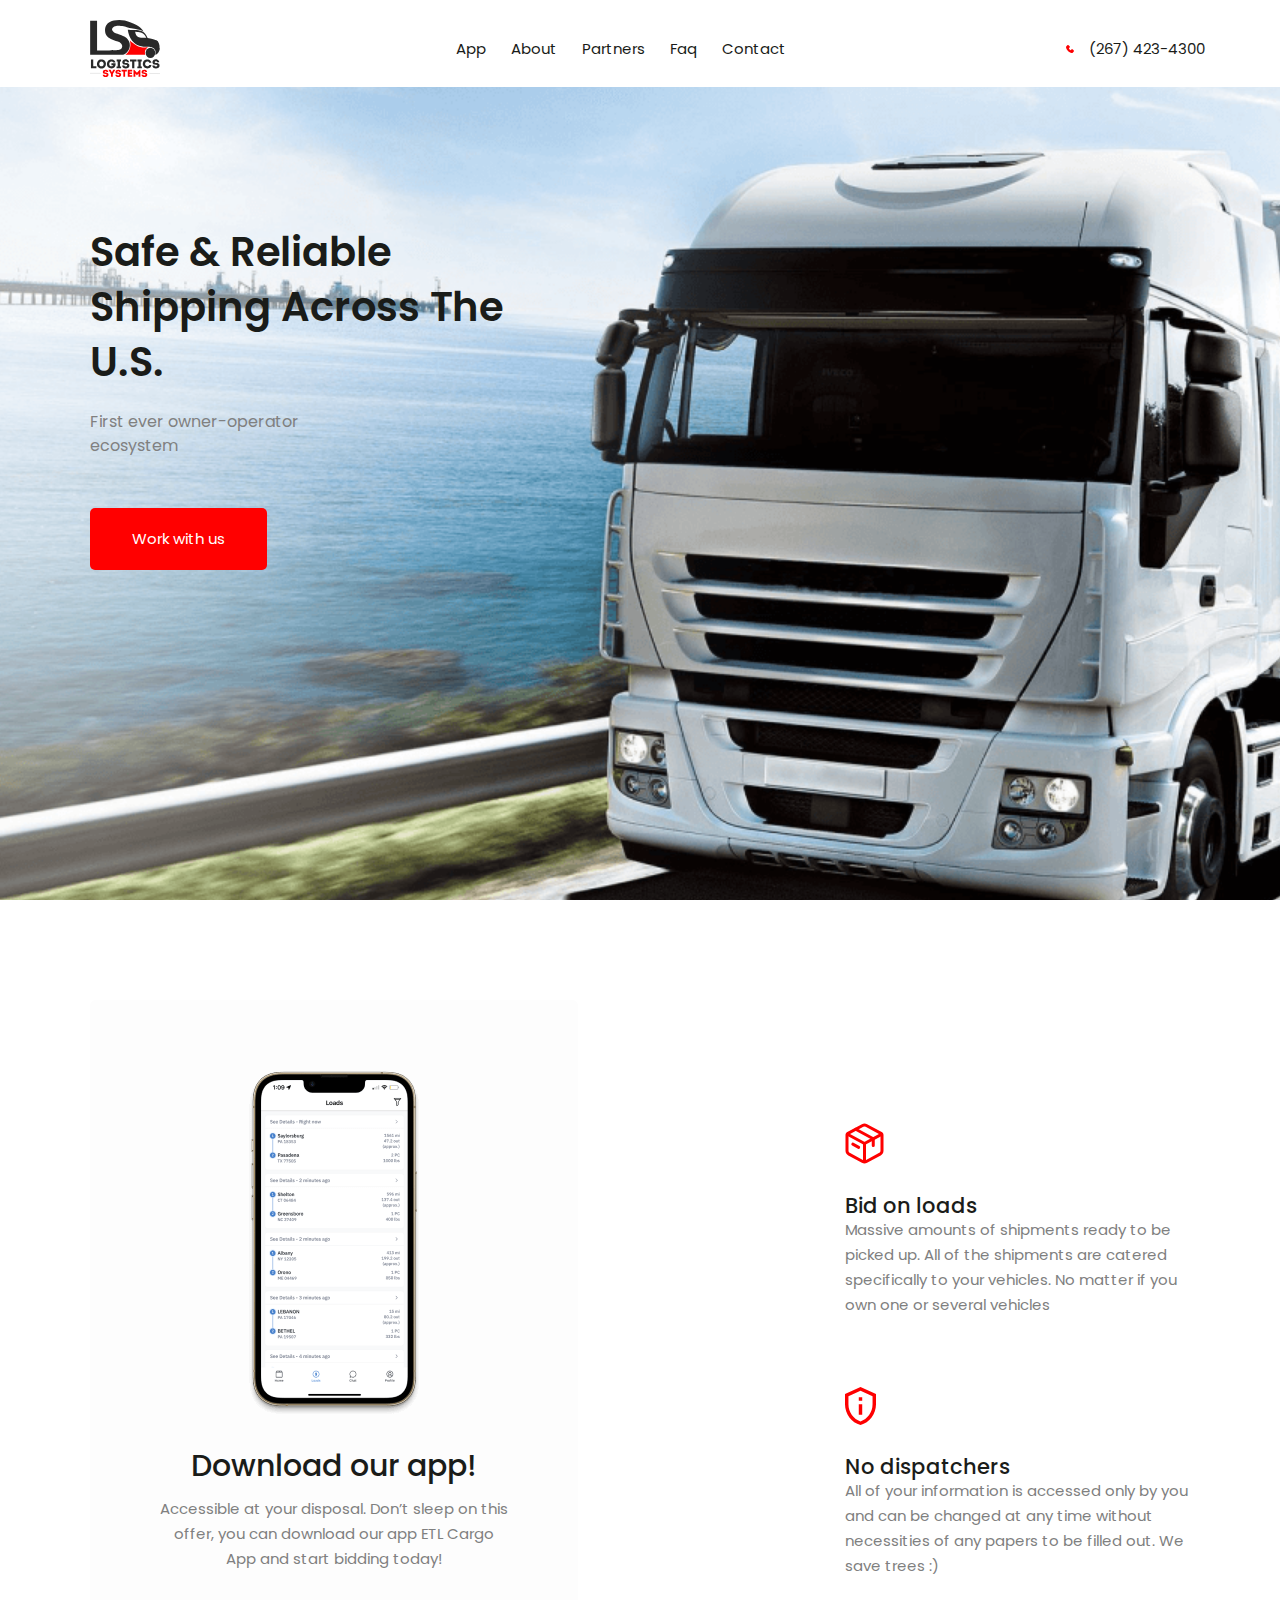
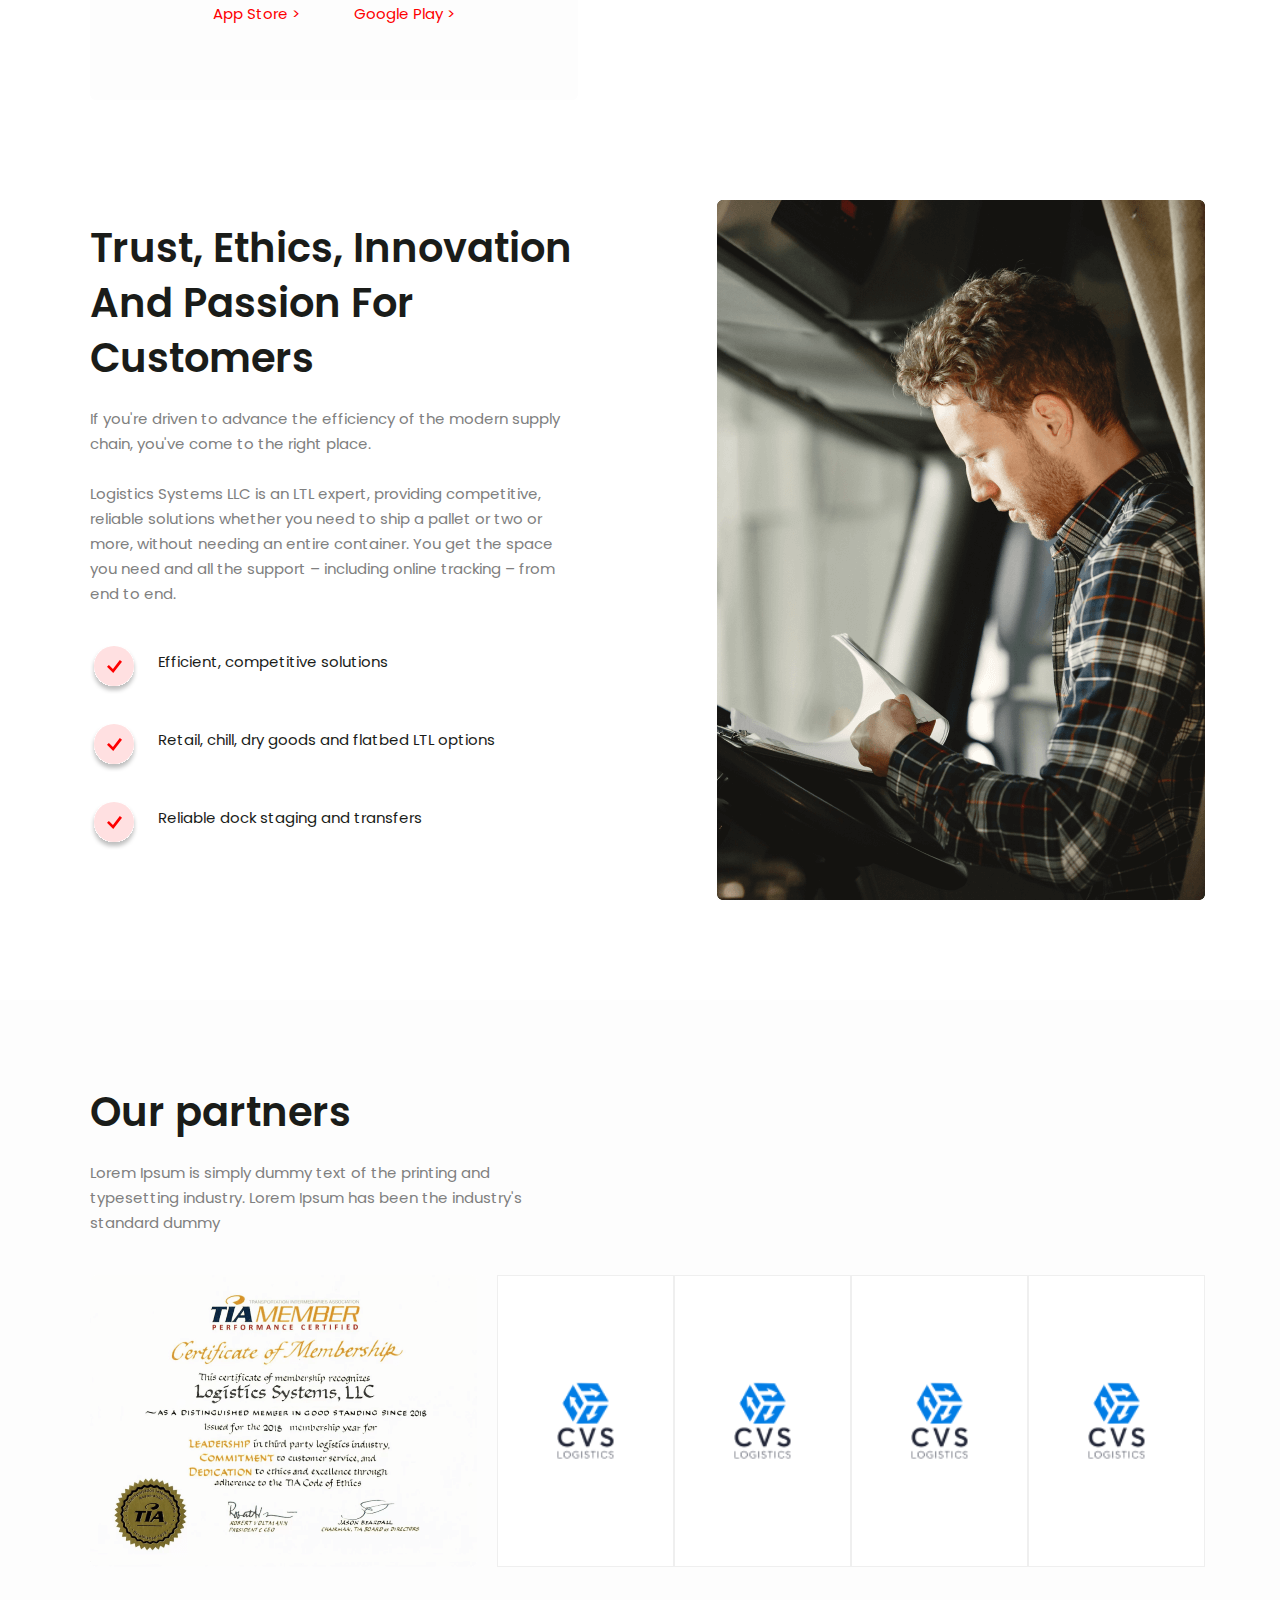
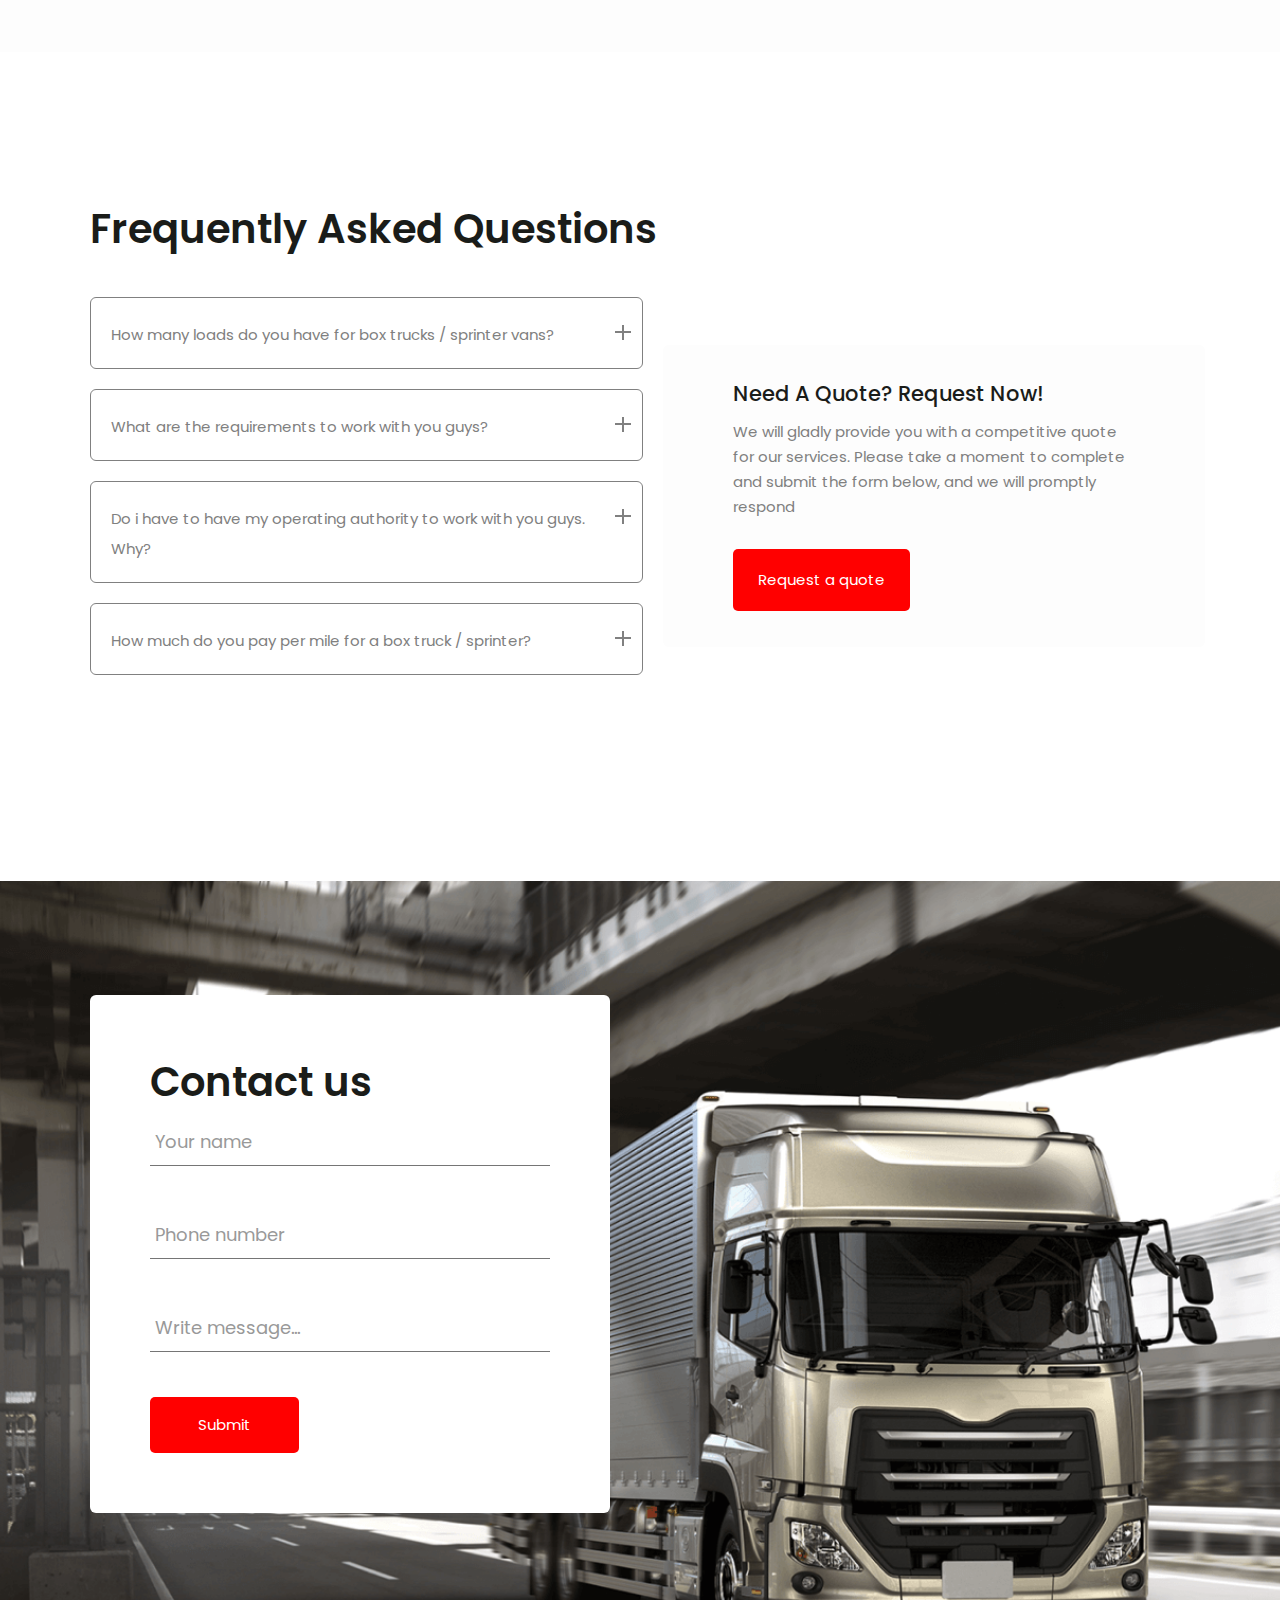
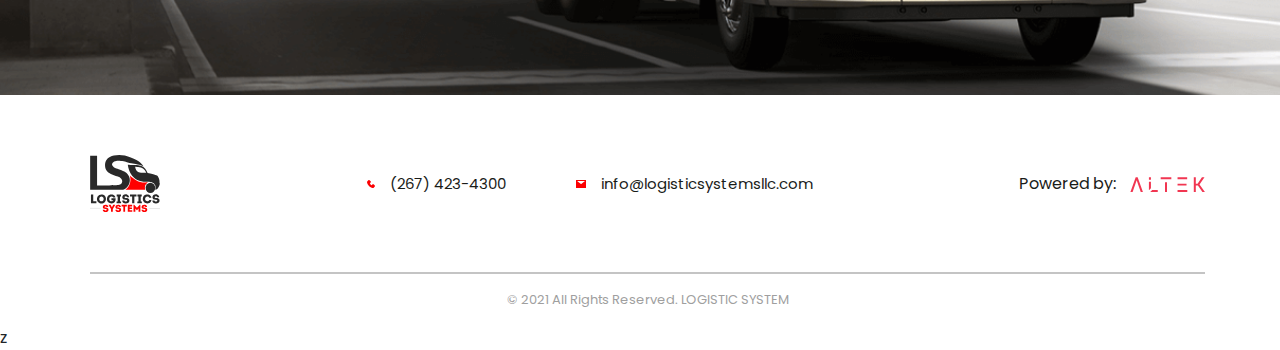
==== index.html @ ee7477b8 "add section contact" ====
<!doctype html>
<html lang="en">
<head>
    <meta charset="UTF-8">
    <meta name="viewport"
          content="width=device-width, user-scalable=no, initial-scale=1.0, maximum-scale=1.0, minimum-scale=1.0">
    <meta http-equiv="X-UA-Compatible" content="ie=edge">
    <title>Logistics Systems</title>
    <link rel="icon" href="images/logos/favicon.svg">
    <link href="https://fonts.googleapis.com/css2?family=Poppins:wght@400;500;600&display=swap" rel="stylesheet">
    <link rel="stylesheet" href="css/bootstrap/bootstrap.css">
    <link rel="stylesheet" href="js/carousel/owl.carousel.min.css">
    <link rel="stylesheet" href="css/style.css">
    <link rel="stylesheet" href="css/response.css">
</head>
<body>


<section class="main">
    <header class="header">
        <div class="container">
            <nav class="header-nav">
                <a href="/" class="logo-link">
                    <img src="images/logos/logo.svg" alt="logo" class="logo">
                </a>
                <div class="header-links">
                    <ul class="list-links m-0">
                        <li class="list-item">
                            <a href="#" class="list-link">App</a>
                        </li>
                        <li class="list-item">
                            <a href="#" class="list-link">About</a>
                        </li>
                        <li class="list-item">
                            <a href="#" class="list-link">Partners</a>
                        </li>
                        <li class="list-item">
                            <a href="#" class="list-link">Faq</a>
                        </li>
                        <li class="list-item">
                            <a href="#" class="list-link">Contact</a>
                        </li>
                    </ul>
                </div>
                <a href="#" class="header-phone">
                    <img src="images/svg/phone.svg" alt="phone" class="header-phone-icon">
                    <p class="header-phone-text">(267) 423-4300</p>
                </a>
                <a href="#" class="burger-menu">
                    <img src="images/svg/menu.svg" alt="menu" class="header-menu-icon">
                    <p class="header-menu-text">Menu</p>
                </a>

                <div class="overlay"></div>
                <div class="right-menu">
                    <a href="#" class="close-menu">
                        <img src="images/svg/close.svg" alt="close" class="header-menu-icon">
                        <p class="header-close-text">Menu</p>
                    </a>
                    <ul class="list-right-links">
                        <li class="list-item">
                            <a href="#" class="list-right-link">App</a>
                        </li>
                        <li class="list-item">
                            <a href="#" class="list-right-link">About</a>
                        </li>
                        <li class="list-item">
                            <a href="#" class="list-right-link">Partners</a>
                        </li>
                        <li class="list-item">
                            <a href="#" class="list-right-link">Faq</a>
                        </li>
                        <li class="list-item">
                            <a href="#" class="list-right-link">Contact</a>
                        </li>
                    </ul>
                    <a href="tel: (267) 423-4300">
                        <p class="header-phone-right-text">(267) 423-4300</p>
                    </a>
                    <a href="mailto: info@logisticsystemsllc.com">
                        <p class="header-mail-right-text">info@logisticsystemsllc.com</p>
                    </a>
                </div>


            </nav>
        </div>
    </header>
    <div class="container d-flex">
        <div class="mainText p-0 mainBlock">
            <h2 class="mainTitle">
                Safe & Reliable <br>
                Shipping Across The U.S.
            </h2>
            <p class="mainDescription">
                First ever owner-operator ecosystem
            </p>
            <button class=" mainButton">
                Work with us
            </button>
        </div>
    </div>
</section>

<section class="app container">
    <div class="content-app">
        <div class="left-app">
            <img src="images/img/phone.png" alt="phone" class="phone-image">
            <div class="phone-title">
                Download our app!
            </div>
            <div class="phone-text">
                Accessible at your disposal. Don’t sleep on this offer, you can download our app ETL Cargo App and start
                bidding today!
            </div>
            <div class="phone-links">
                <a href="#" class="phone-link">App Store ></a>
                <a href="#" class="phone-link">Google Play ></a>
            </div>
        </div>
        <div class="right-app">
            <div class="block-app">
                <img src="images/svg/load.svg" alt="load" class="block-icon">
                <div class="block-title">
                    Bid on loads
                </div>
                <div class="block-text">
                    Massive amounts of shipments ready to be picked up. All of the shipments are catered specifically to
                    your vehicles. No matter if you own one or several vehicles
                </div>
            </div>
            <div class="block-app">
                <img src="images/svg/dispatchers.svg" alt="dispatchers" class="block-icon">
                <div class="block-title">
                    No dispatchers
                </div>
                <div class="block-text">
                    All of your information is accessed only by you and can be changed at any time without necessities
                    of any papers to be filled out. We save trees :)
                </div>
            </div>
        </div>
    </div>
</section>

<section class="about container">
    <div class="content-about">
        <div class="left-about">
            <div class="about-title">
                Trust, Ethics, Innovation And Passion For Customers
            </div>
            <div class="about-text">
                If you're driven to advance the efficiency of the modern supply chain, you've come to the right place.
                <br> <br>

                Logistics Systems LLC is an LTL expert, providing competitive, reliable solutions whether you need to
                ship a pallet or two or more, without needing an entire container. You get the space you need and all
                the support – including online tracking
                – from end to end.
            </div>
            <div class="about-check">
                <div class="about-line">
                    <img src="images/svg/check.svg" alt="check" class="check">
                    <p class="about-check-text">Efficient, competitive solutions</p>
                </div>
                <div class="about-line">
                    <img src="images/svg/check.svg" alt="check" class="check">
                    <p class="about-check-text">Retail, chill, dry goods and flatbed LTL options</p>
                </div>
                <div class="about-line">
                    <img src="images/svg/check.svg" alt="check" class="check">
                    <p class="about-check-text">Reliable dock staging and transfers</p>
                </div>
            </div>
        </div>
        <div class="right-about">
            <img src="images/img/about.png" alt="about">
        </div>
    </div>
</section>

<section class="partners">
    <div class="container">
        <div class="content-partners">
            <div class="partners-title">
                Our partners
            </div>
            <div class="partners-text">
                Lorem Ipsum is simply dummy text of the printing and typesetting industry. Lorem Ipsum has been the
                industry's standard dummy
            </div>
            <div class="partners-line">
                <img src="images/img/certificate.png" alt="certificate" class="certificate">
                <div class="partners-logos">
                    <div class="owl-carousel">
                        <div class="slide">
                            <img src="images/partners/CVS.png" alt="CVS" class="partners-logo">
                        </div>
                        <div class="slide">
                            <img src="images/partners/CVS.png" alt="CVS" class="partners-logo">
                        </div>
                        <div class="slide">
                            <img src="images/partners/CVS.png" alt="CVS" class="partners-logo">
                        </div>
                        <div class="slide">
                            <img src="images/partners/CVS.png" alt="CVS" class="partners-logo">
                        </div>
                    </div>
                </div>
            </div>
        </div>
    </div>
</section>

<section class="faq container">
    <div class="faq-content">
        <h2 class="faq-title">Frequently Asked Questions</h2>
        <div class="faq-line">
            <div class="accordion">
                <div class="accordion-item">
                    <button id="accordion-button-1" aria-expanded="false">
                        <span class="accordion-title">
                            How many loads do you have for box trucks / sprinter vans?
                        </span>
                        <span class="icon" aria-hidden="true"></span>
                    </button>
                    <div class="accordion-content">
                        <p>
                            Lorem ipsum dolor sit amet, consectetur adipiscing elit, sed do eiusmod tempor incididunt ut
                            labore et dolore magna aliqua. Elementum sagittis vitae et leo duis ut. Ut tortor pretium
                            viverra suspendisse potenti.
                        </p>
                    </div>
                </div>
                <div class="accordion-item">
                    <button id="accordion-button-2" aria-expanded="false">
                        <span class="accordion-title">
                            What are the requirements to work with you guys?
                        </span>
                        <span class="icon" aria-hidden="true"></span>
                    </button>
                    <div class="accordion-content">
                        <p>
                            Lorem ipsum dolor sit amet, consectetur adipiscing elit, sed do eiusmod tempor incididunt ut
                            labore et dolore magna aliqua. Elementum sagittis vitae et leo duis ut. Ut tortor pretium
                            viverra suspendisse potenti.
                        </p>
                    </div>
                </div>
                <div class="accordion-item">
                    <button id="accordion-button-3" aria-expanded="false">
                        <span class="accordion-title">
                           Do i have to have my operating authority to work with you guys. Why?
                        </span>
                        <span class="icon" aria-hidden="true"></span>
                    </button>
                    <div class="accordion-content">
                        <p>
                            Lorem ipsum dolor sit amet, consectetur adipiscing elit, sed do eiusmod tempor incididunt ut
                            labore et dolore magna aliqua. Elementum sagittis vitae et leo duis ut. Ut tortor pretium
                            viverra suspendisse potenti.
                        </p>
                    </div>
                </div>
                <div class="accordion-item">
                    <button id="accordion-button-4" aria-expanded="false">
                        <span class="accordion-title">
                            How much do you pay per mile for a box truck / sprinter?
                        </span>
                        <span class="icon" aria-hidden="true"></span>
                    </button>
                    <div class="accordion-content">
                        <p>
                            Lorem ipsum dolor sit amet, consectetur adipiscing elit, sed do eiusmod tempor incididunt ut
                            labore et dolore magna aliqua. Elementum sagittis vitae et leo duis ut. Ut tortor pretium
                            viverra suspendisse potenti.
                        </p>
                    </div>
                </div>
            </div>
            <div class="faq-request">
                <h2 class="request-title">
                    Need A Quote? Request Now!
                </h2>
                <p class="request-text">
                    We will gladly provide you with a competitive quote for our services. Please take a moment to
                    complete and submit the form below, and we will promptly respond
                </p>
                <button class="requestButton">
                    Request a quote
                </button>
            </div>
        </div>
    </div>
</section>

<section class="contact">
    <div class="container d-flex">
        <form action="" class="contact-form">
            <h2 class="contactTitle">Contact us</h2>
            <form action="#" class="contactForm" id="contactForm">
                <div class="group">
                    <input type="text" id="name" required autocomplete="off">
                    <label for="name">Your name</label>
                </div>
                <div class="group">
                    <input type="text" id="phone" required autocomplete="off">
                    <label for="phone">Phone number</label>
                </div>
                <div class="group">
                    <input type="text" id="message" required autocomplete="off">
                    <label for="message">Write message...</label>
                </div>
                <button class="contactButton">
                    Submit
                </button>
            </form>
        </form>
    </div>
</section>

<footer class="footer container">
    <div class="footer-nav">
        <img src="images/logos/logo.svg" alt="logo" class="footer-logo">
        <div class="footer-social">
            <a href="#" class="footer-phone">
                <img src="images/svg/phone.svg" alt="phone" class="footer-phone-icon">
                <p class="footer-phone-text">(267) 423-4300</p>
            </a>
            <a href="#" class="footer-mail">
                <img src="images/svg/mail.svg" alt="mail" class="footer-mail-icon">
                <p class="footer-mail-text">info@logisticsystemsllc.com</p>
            </a>
        </div>
        <p class="powered">
            Powered by:
            <a target="_blank" href="https://altek.icu/">
                <img class="altek" src="images/logos/altek.svg" alt="ALTEK">
            </a>
        </p>
    </div>
    <hr style="border: 1px solid #C4C4C4;">
    <p class="rights">
        © 2021 All Rights Reserved. LOGISTIC SYSTEM
    </p>
</footer>

<script src="js/jquery.js"></script>
z
<script src="js/bootstrap/popper.min.js"></script>
<script src="js/bootstrap/bootstrap.js"></script>
<script src="js/carousel/owl.carousel.min.js"></script>
<script src="js/carousel/main.js"></script>
<script src="js/burger/main.js"></script>
<script src="js/main.js"></script>
</body>
</html>
---- css/style.css ----
body {
    margin: 0;
    font-family: 'Poppins', sans-serif;
}

.container {
    max-width: 1200px;
    width: 100%;
    margin: auto;
    padding-right: 35px;
    padding-left: 50px;
}

a, a:hover {
    text-decoration: none;
}

ul {
    list-style: none;
}

/*--------------HEADER--------------*/

.header {
    background-color: white;
    position: fixed;
    width: 100%;
    z-index: 10;
    top: 0;
}

.logo {
    max-width: 70px;
}

.header-nav {
    display: flex;
    justify-content: space-between;
    align-items: center;
    padding: 20px 0 10px;
}

.list-links {
    display: flex;
}

.list-item {
    margin-right: 25px;
}

.list-link {
    font-family: 'Poppins', sans-serif;
    font-style: normal;
    font-weight: 400;
    font-size: 15px;
    line-height: 22px;
    text-align: center;
    color: #1A1C19;
}

.header-phone {
    display: flex;
    justify-content: space-between;
    align-items: center;
}

.header-phone-icon, .header-menu-icon {
    margin-right: 15px;
}

.header-phone-text, .header-menu-text {
    font-style: normal;
    font-weight: 400;
    font-size: 15px;
    line-height: 22px;
    color: #1A1C19;
    margin-bottom: 0;
}

.burger-menu, .right-menu, .overlay {
    display: none;
}


/*--------------MAIN----------------*/

.main {
    background-image: url(../images/img/mainBg.png);
    background-size: cover;
    background-position: center;
    background-position-y: 86px;
    height: 100vh;
    background-repeat: no-repeat;
}

.mainBlock {
    margin-top: 25vh;
}

.mainTitle{
    font-style: normal;
    font-weight: 600;
    font-size: 40px;
    line-height: 55px;
    max-width: 496px;
    color: #1A1C19;
}

.mainDescription{
    padding: 0;
    font-style: normal;
    font-weight: 400;
    font-size: 16px;
    line-height: 24px;
    max-width: 300px;
    color: #808080;
    margin-bottom: 50px;
    margin-top: 20px;
}

.mainButton {
    font-style: normal;
    font-weight: 400;
    font-size: 15px;
    line-height: 26px;
    color: #FFFFFF;
    background: #FF0000;
    border-radius: 5px;
    padding: 18px 42px;
    border: none;
    margin-right: 20px;
    cursor: pointer;
    max-width: 185px;
}

/*-----------APP-----------------*/

.app{
    margin-top: 100px;
}

.content-app{
    display: flex;
    justify-content: space-between;
    align-items: center;
}

.left-app{
    width: 488px;
    height: 700px;
    background: #FDFDFD;
    border-radius: 6px;
    padding: 60px 70px 70px;
}

.phone-image{
    display: block;
    margin: 0 auto 25px;
}

.phone-title{
    font-style: normal;
    font-weight: 500;
    font-size: 30px;
    line-height: 30px;
    text-align: center;
    color: #1A1C19;
    margin-bottom: 15px;
}

.phone-text{
    font-style: normal;
    font-weight: 400;
    font-size: 15px;
    line-height: 25px;
    text-align: center;
    color: #808080;
    margin-bottom: 30px;
}

.phone-links{
    display: flex;
    justify-content: space-evenly;
    align-items: center;
}

.phone-link{
    font-style: normal;
    font-weight: 400;
    font-size: 15px;
    line-height: 25px;
    text-align: center;
    color: #FE0001;
}

.right-app{
    max-width: 360px;
}

.block-app:first-child{
    margin-bottom: 70px;
}

.block-icon{
    margin-bottom: 30px;
}

.block-title{
    font-style: normal;
    font-weight: 500;
    font-size: 21px;
    line-height: 23px;
    color: #1A1C19;
}

.block-text{
    font-style: normal;
    font-weight: 400;
    font-size: 15px;
    line-height: 25px;
    color: #808080;
}

/*------------------ABOUT--------------------*/

.about{
    margin-top: 100px;
}

.content-about{
    display: flex;
    justify-content: space-between;
    align-items: center;
}

.left-about{
    max-width: 490px;
}

.about-title{
    font-style: normal;
    font-weight: 600;
    font-size: 40px;
    line-height: 55px;
    color: #1A1C19;
    margin-bottom: 20px;
}

.about-text{
    font-style: normal;
    font-weight: 400;
    font-size: 15px;
    line-height: 25px;
    color: #808080;
    margin-bottom: 40px;
}

.about-line{
    display: flex;
    align-items: center;
    margin-bottom: 30px;
}

.check{
    margin-right: 20px;
}

.about-check-text{
    font-style: normal;
    font-weight: 400;
    font-size: 15px;
    line-height: 25px;
    color: #1A1C19;
}

/*--------------------Partners-----------------*/

.partners{
    margin-top: 100px;
    background: #FDFDFD;
}

.content-partners{
    padding: 85px 0;
}

.partners-title{
    font-style: normal;
    font-weight: 600;
    font-size: 40px;
    line-height: 55px;
    color: #1A1C19;
    margin-bottom: 20px;
}

.partners-text{
    font-style: normal;
    font-weight: 400;
    font-size: 15px;
    line-height: 25px;
    color: #808080;
    max-width: 490px;
    margin-bottom: 40px;
}

.partners-line{
    display: flex;
    justify-content: space-between;
    overflow: hidden;
}

.certificate{
    margin-right: 20px;
}

.partners-logos{
    width: 100%;
}

.slide{
    background-color: white;
    border: 1px solid #EFEFEF;
    height: 292px;
    width: 100%;
    display: flex;
}

.partners-logo{
    max-width: 60px;
    margin: auto;
}


/*----------------------FAQ-----------------*/

.faq-content{
    margin-top: 150px;
}

.faq-title{
    font-style: normal;
    font-weight: 600;
    font-size: 40px;
    line-height: 55px;
    color: #1A1C19;
    margin-bottom: 40px;
}

.faq-line{
    display: flex;
    justify-content: space-between;
    align-items: center;
}

.accordion{
    margin-right: 20px;
}

.accordion .accordion-item {
    border: 1px solid #808080;
    margin-bottom: 20px;
    border-radius: 6px;
}
.accordion .accordion-item button[aria-expanded='true'] {
    border-bottom: 1px solid #808080;
}
.accordion button {
    position: relative;
    display: block;
    text-align: left;
    width: 100%;
    padding: 1em 1em;
    color: #808080;
    font-size: 1.25rem;
    font-weight: 400;
    border: none;
    background: none;
    outline: none;
}


.accordion button .icon {
    display: inline-block;
    position: absolute;
    top: 24px;
    right: 10px;
    width: 22px;
    height: 22px;
}
.accordion button .icon::before {
    display: block;
    position: absolute;
    content: '';
    top: 9px;
    left: 5px;
    width: 16px;
    height: 2px;
    background: currentColor;
}
.accordion button .icon::after {
    display: block;
    position: absolute;
    content: '';
    top: 3px;
    left: 12px;
    width: 2px;
    height: 15px;
    background: currentColor;
}

.accordion button[aria-expanded='true'] .icon::after {
    width: 0;
}
.accordion button[aria-expanded='true'] + .accordion-content {
    opacity: 1;
    max-height: 9em;
    transition: all 200ms linear;
    will-change: opacity, max-height;
}
.accordion .accordion-content {
    opacity: 0;
    max-height: 0;
    overflow: hidden;
    transition: opacity 200ms linear, max-height 200ms linear;
    will-change: opacity, max-height;
}
.accordion .accordion-content p {
    font-size: 1rem;
    font-weight: 300;
    margin: 2em 0;
    padding: 0 20px;
}

.accordion-title{
    font-style: normal;
    font-weight: 400;
    font-size: 15px;
    line-height: 25px;
    color: #808080;
}

.faq-request{
    background: #FDFDFD;
    border-radius: 6px;
    padding: 36px 70px;
}

.request-title{
    font-style: normal;
    font-weight: 500;
    font-size: 21px;
    line-height: 26px;
    color: #1A1C19;
    margin-bottom: 12px;
}

.request-text{
    font-style: normal;
    font-weight: 400;
    font-size: 15px;
    line-height: 25px;
    color: #808080;
    margin-bottom: 30px;
}

.requestButton{
    font-style: normal;
    font-weight: 400;
    font-size: 15px;
    line-height: 26px;
    color: #FFFFFF;
    background: #FF0000;
    border-radius: 5px;
    padding: 18px 25px;
    border: none;
    margin-right: 20px;
    cursor: pointer;
    max-width: 185px;
}

/*------------CONTACT---------------*/

.contact{
    position: relative;
    margin-top: 100px;
    background-image: url(../images/img/contactBg.png);
    background-size: cover;
    background-position: center;
    background-position-y: 86px;
    height: 100vh;
    background-repeat: no-repeat;
}

.contact-form {
    background-color: white;
    position: absolute;
    top: 200px;
    padding: 60px;
    border-radius: 6px;
}

.contactTitle {
    font-style: normal;
    font-weight: 600;
    font-size: 40px;
    line-height: 55px;
    color: #1A1C19;
}

.contactForm {
    margin-top: 40px;
}

.group {
    position: relative;
    margin-bottom: 45px;
}

.group input {
    font-size: 18px;
    padding: 10px 10px 10px 5px;
    display: block;
    width: 400px;
    border: none;
    background: transparent;
    border-bottom: 1px solid #757575;
}

.contactLeftModal input {
    max-width: 387px;
    width: 99%;
}

input:focus {
    outline: none;
}

label {
    color: #999;
    font-size: 18px;
    font-weight: normal;
    position: absolute;
    pointer-events: none;
    left: 5px;
    top: 10px;
    transition: 0.2s ease all;
}

input:focus ~ label, input:valid ~ label {
    top: -20px;
    font-size: 14px;
    color: #999;
}

.contactButton {
    font-style: normal;
    font-weight: 400;
    font-size: 15px;
    line-height: 26px;
    color: #FFFFFF;
    background: #FF0000;
    border-radius: 5px;
    padding: 15px 48px;
    border: none;
    margin-right: 20px;
    cursor: pointer;
}

.contactButton:hover {
    background: #F46060;
    transition: background 0.5s ease;
}

.contactButtonModal {
    font-style: normal;
    font-weight: 400;
    font-size: 15px;
    line-height: 26px;
    color: #FFFFFF;
    background: #FF0000;
    border-radius: 5px;
    padding: 15px 48px;
    border: none;
    margin-right: 20px;
    cursor: pointer;
    width: 100%;
}

.contactButtonModal:hover {
    background: #F46060;
    transition: background 0.5s ease;
}

.contactRight img {
    width: 100%;
}

/*------------------FOOTER-------------------*/

.footer{
    margin-top: 60px;
}

.footer-nav{
    display: flex;
    align-items: center;
    justify-content: space-between;
    margin-bottom: 60px;
}

.footer-logo{
    max-width: 70px;
}

.footer-social{
    display: flex;
    justify-content: space-between;
    align-items: center;
}

.footer-phone, .footer-mail {
    display: flex;
    justify-content: space-between;
    align-items: center;
}

.footer-phone{
    margin-right: 70px;
}

.footer-phone-icon, .footer-mail-icon {
    margin-right: 15px;
}

.footer-phone-text, .footer-mail-text{
    margin: 0;
    font-style: normal;
    font-weight: 400;
    font-size: 15px;
    line-height: 22px;
    color: #1A1C19;
}

.powered {
    margin: 0;
    color: #1A1C19;
}

.altek {
    margin-left: 10px;
}

.rights{
    font-style: normal;
    font-weight: 400;
    font-size: 13px;
    line-height: 20px;
    text-align: center;
    color: #9F9F9F;
}
---- css/response.css ----
@media (max-width: 1210px) {

    .main {
        background-image: url(../images/img/mainBg2.png);
        background-size: cover;
        background-position: center;
        background-position-y: 86px;
        background-repeat: no-repeat;
    }

    .mainBlock{
        margin-top: 32vh;
        max-width: 354px;
    }

    .mainButton {
        max-width: 100%;
        display: flex;
        justify-content: center;
        width: 100%;
    }

}

@media (max-width: 820px) {

    .mainBlock{
        max-width: 254px;
    }

    .mainTitle{
        font-size: 30px;
        line-height: 45px;
    }

    .mainDescription{
        font-size: 13px;
    }

    .mainButton {
        font-size: 14px;
        padding: 18px 42px;
    }

}


@media (max-width: 716px) {

    .header-links, .header-phone {
        display: none;
    }

    .overlay {
        position: fixed;
        right: 0;
        top: 0;
        width: 100%;
        height: 100%;
        z-index: 12;
        display: flex;
        justify-content: center;
        align-items: flex-start;
        flex-direction: column;
        transform: translateX(100%);
        transition: transform 0.2s;
        text-align: center;
    }

    .right-menu {
        position: fixed;
        right: 0;
        top: 0;
        width: 70%;
        border-radius: 50px 0 0 50px;
        height: 100%;
        background-color: #1A1C19;
        z-index: 13;
        display: flex;
        justify-content: center;
        align-items: flex-start;
        flex-direction: column;
        transform: translateX(100%);
        transition: transform 0.2s;
        text-align: center;
        padding: 0 50px;
    }

    .burger-menu {
        display: flex;
        align-items: center;
        justify-content: center;
        padding: 10px;
        border: none;
        background: transparent;
        cursor: pointer;
        color: white;
    }

    .header-close-text{
        font-style: normal;
        font-weight: 400;
        font-size: 15px;
        line-height: 22px;
        color: #FFFFFF;
        margin-bottom: 0;
    }

    .close-menu {
        opacity: 0;
        position: fixed;
        right: 12%;
        top: 3.5%;
        display: flex;
        align-items: center;
        z-index: 10;
        border: none;
        background-color: transparent;
        cursor: pointer;
        transform: translateX(300%);
        transition: transform 0.2s;
        transition-delay: 0.4s;
    }

    .list-right-links{
        padding: 0;
        text-align: start;
        margin-bottom: 40px;
    }

    .list-right-link{
        font-style: normal;
        font-weight: 400;
        font-size: 24px;
        line-height: 50px;
        color: #FFFFFF;
        padding: 0;
        text-align: start;
    }

    .header-phone-right-text, .header-mail-right-text{
        font-style: normal;
        font-weight: 400;
        font-size: 14px;
        line-height: 21px;
        color: #FFFFFF;
    }

    .is-active {
        transform: translateX(0%);
        opacity: 1;
    }
}


@media (max-width: 560px) {

    .main {
        background-image: url(../images/img/mainBg3.png);
        background-size: cover;
        background-position: center;
        background-position-y: 86px;
        height: 100vh;
        background-repeat: no-repeat;
    }

    .mainBlock{
        text-align: center;
        max-width: 354px;
    }

    .mainTitle{
        font-size: 40px;
        line-height: 45px;
    }

    .mainDescription{
        font-size: 15px;
    }

    .mainButton {
        font-size: 14px;
        padding: 18px 42px;
    }
}
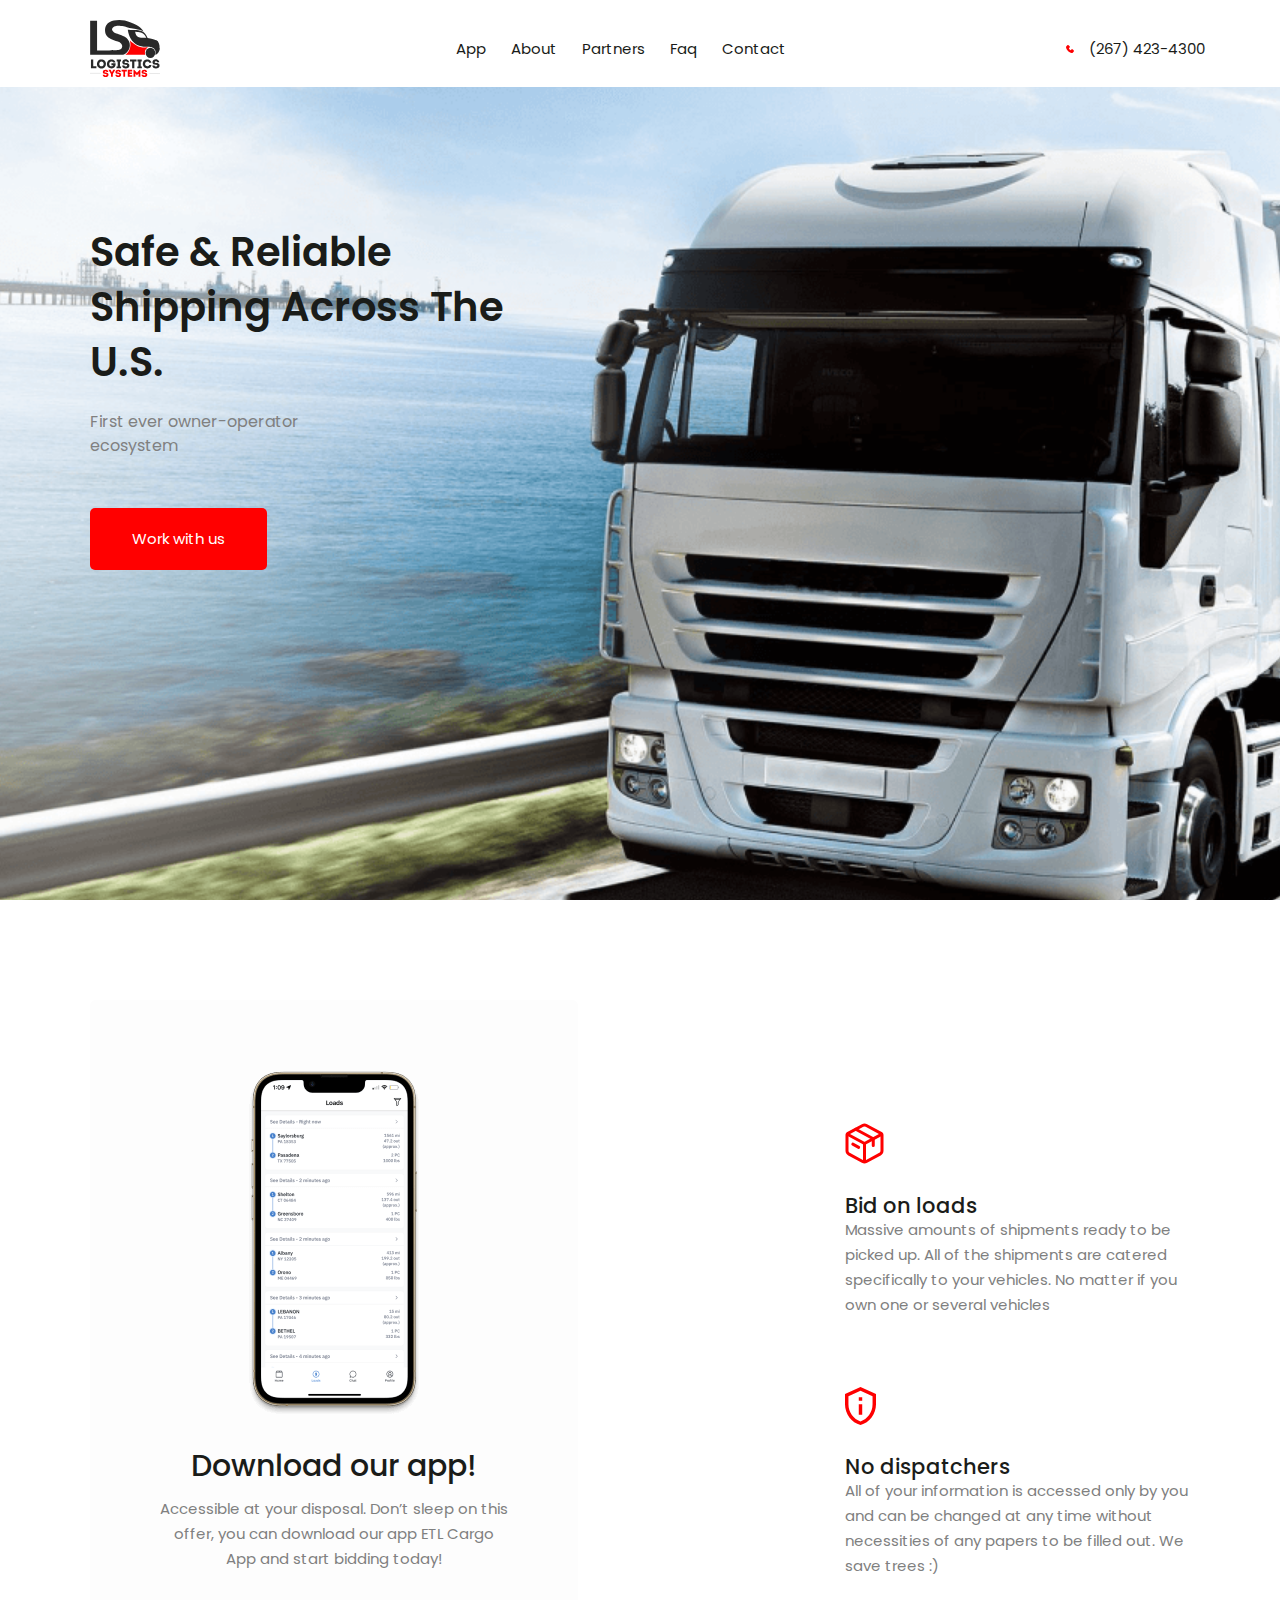
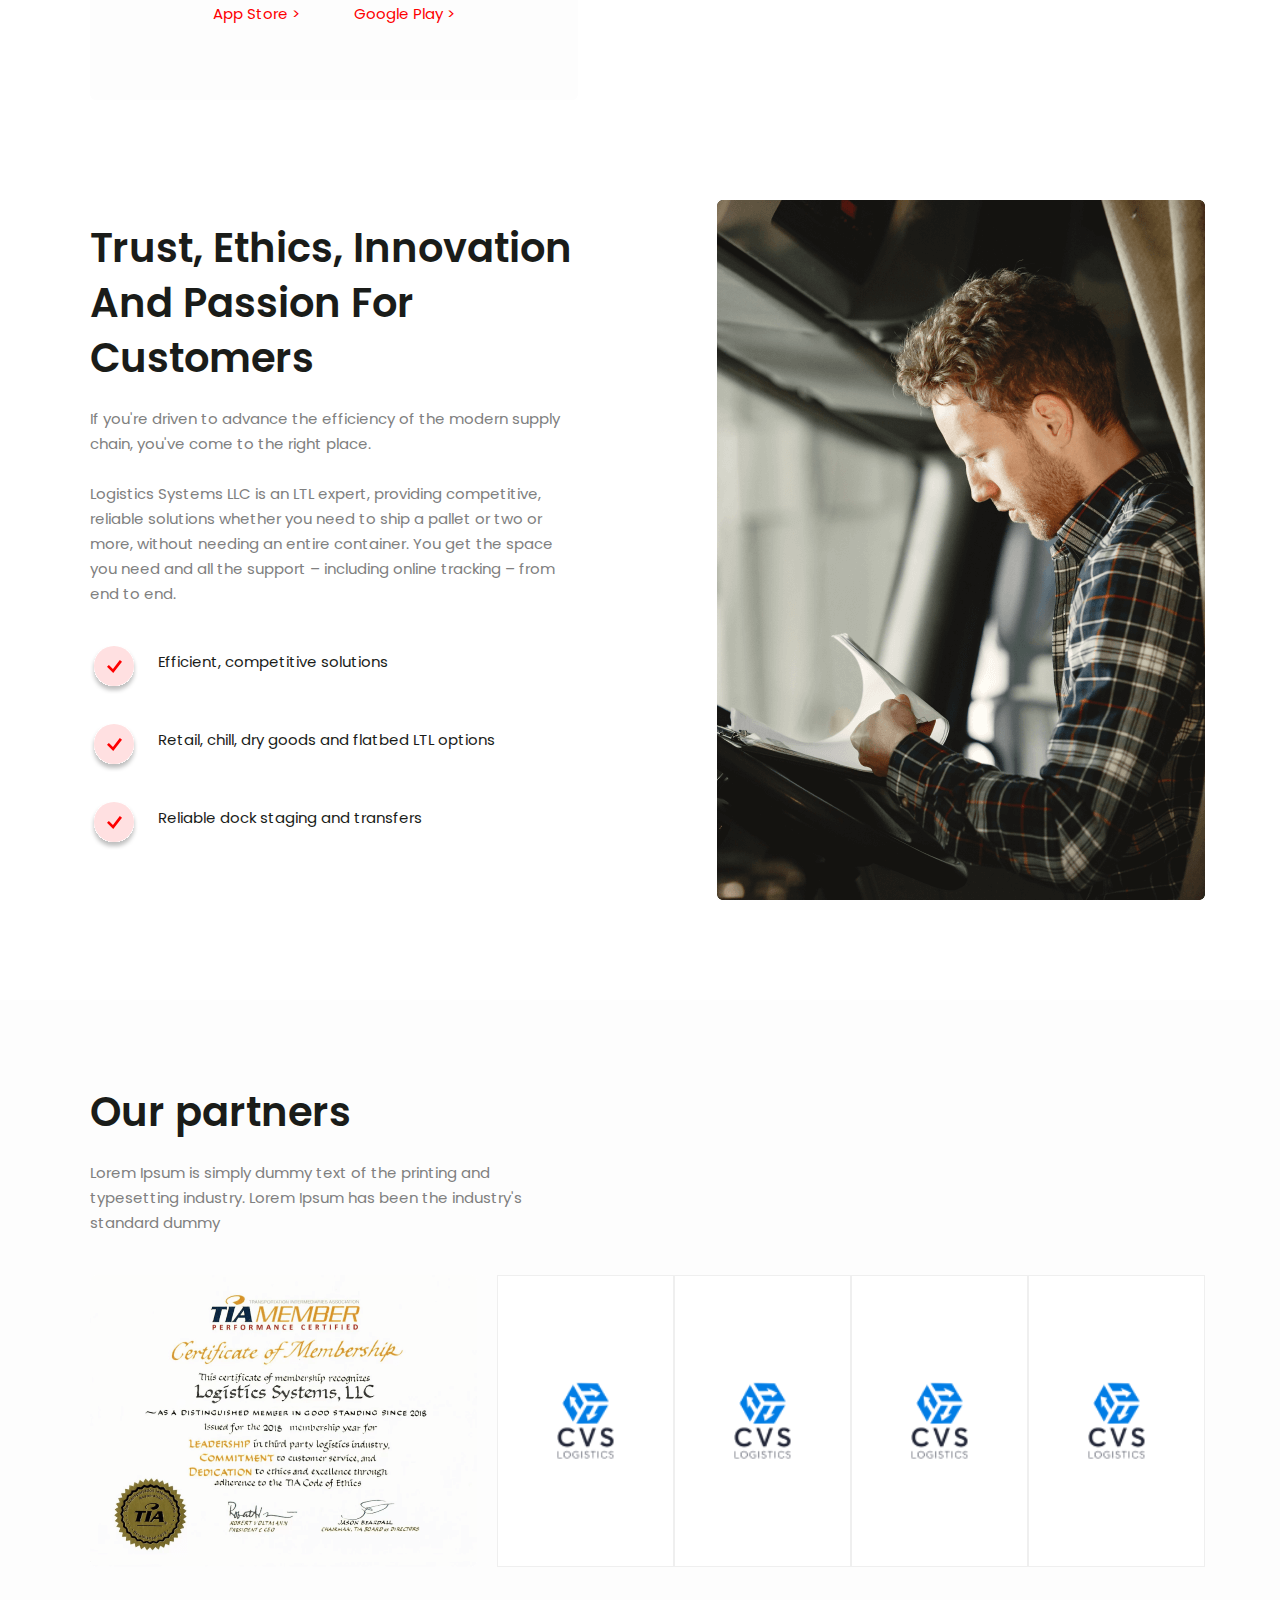
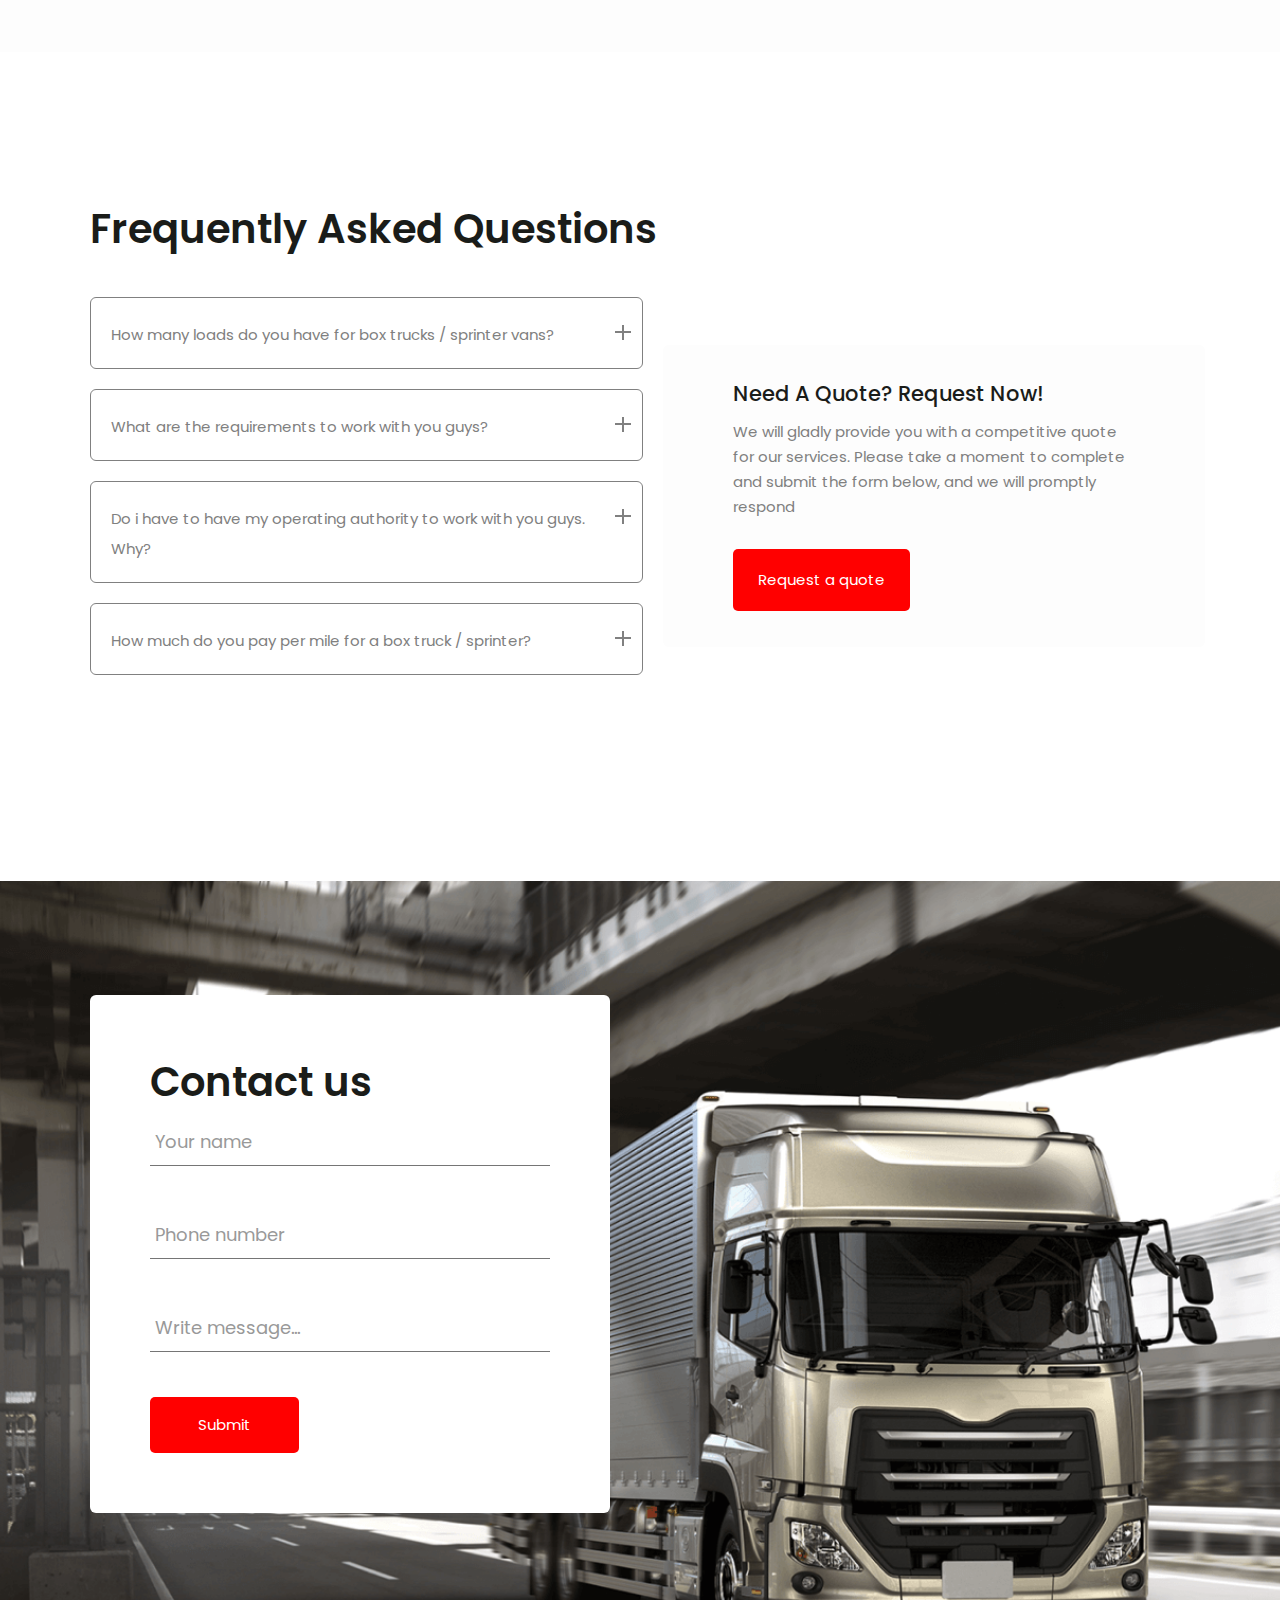
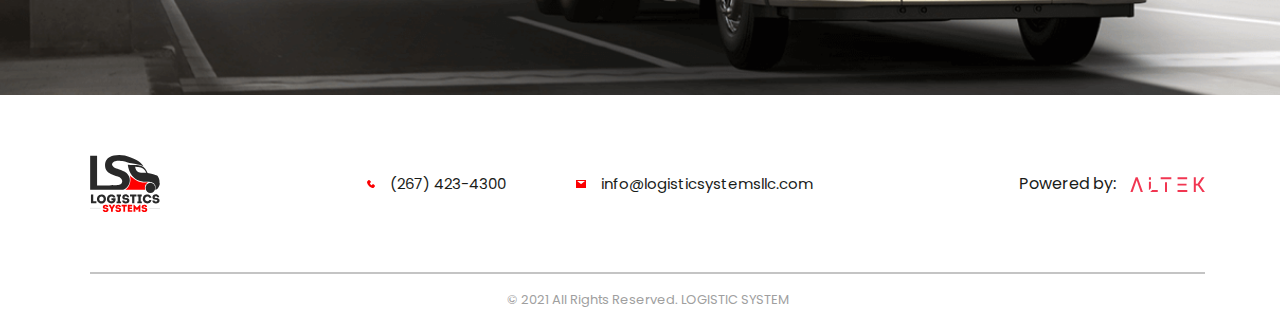
==== commit 04b13250: "add adaptive for footer" ====
--- a/index.html
+++ b/index.html
@@ -14,7 +14,6 @@
     <link rel="stylesheet" href="css/response.css">
 </head>
 <body>
-
 
 <section class="main">
     <header class="header">
@@ -346,7 +345,6 @@
 </footer>
 
 <script src="js/jquery.js"></script>
-z
 <script src="js/bootstrap/popper.min.js"></script>
 <script src="js/bootstrap/bootstrap.js"></script>
 <script src="js/carousel/owl.carousel.min.js"></script>
--- a/css/response.css
+++ b/css/response.css
@@ -22,7 +22,7 @@
 
 }
 
-@media (max-width: 820px) {
+@media (max-width: 830px) {
 
     .mainBlock{
         max-width: 254px;
@@ -40,6 +40,32 @@
     .mainButton {
         font-size: 14px;
         padding: 18px 42px;
+    }
+
+    .footer-nav{
+        display: block;
+        margin-bottom: 20px;
+    }
+
+    .footer-social{
+        display: block;
+    }
+
+    .footer-phone, .footer-mail{
+        justify-content: center;
+        margin-right: 0;
+        margin-bottom: 10px;
+        margin-top: 10px;
+    }
+
+    .footer-logo {
+        max-width: 70px;
+        display: block;
+        margin: 0 auto 20px;
+    }
+
+    .powered{
+        text-align: center;
     }
 
 }
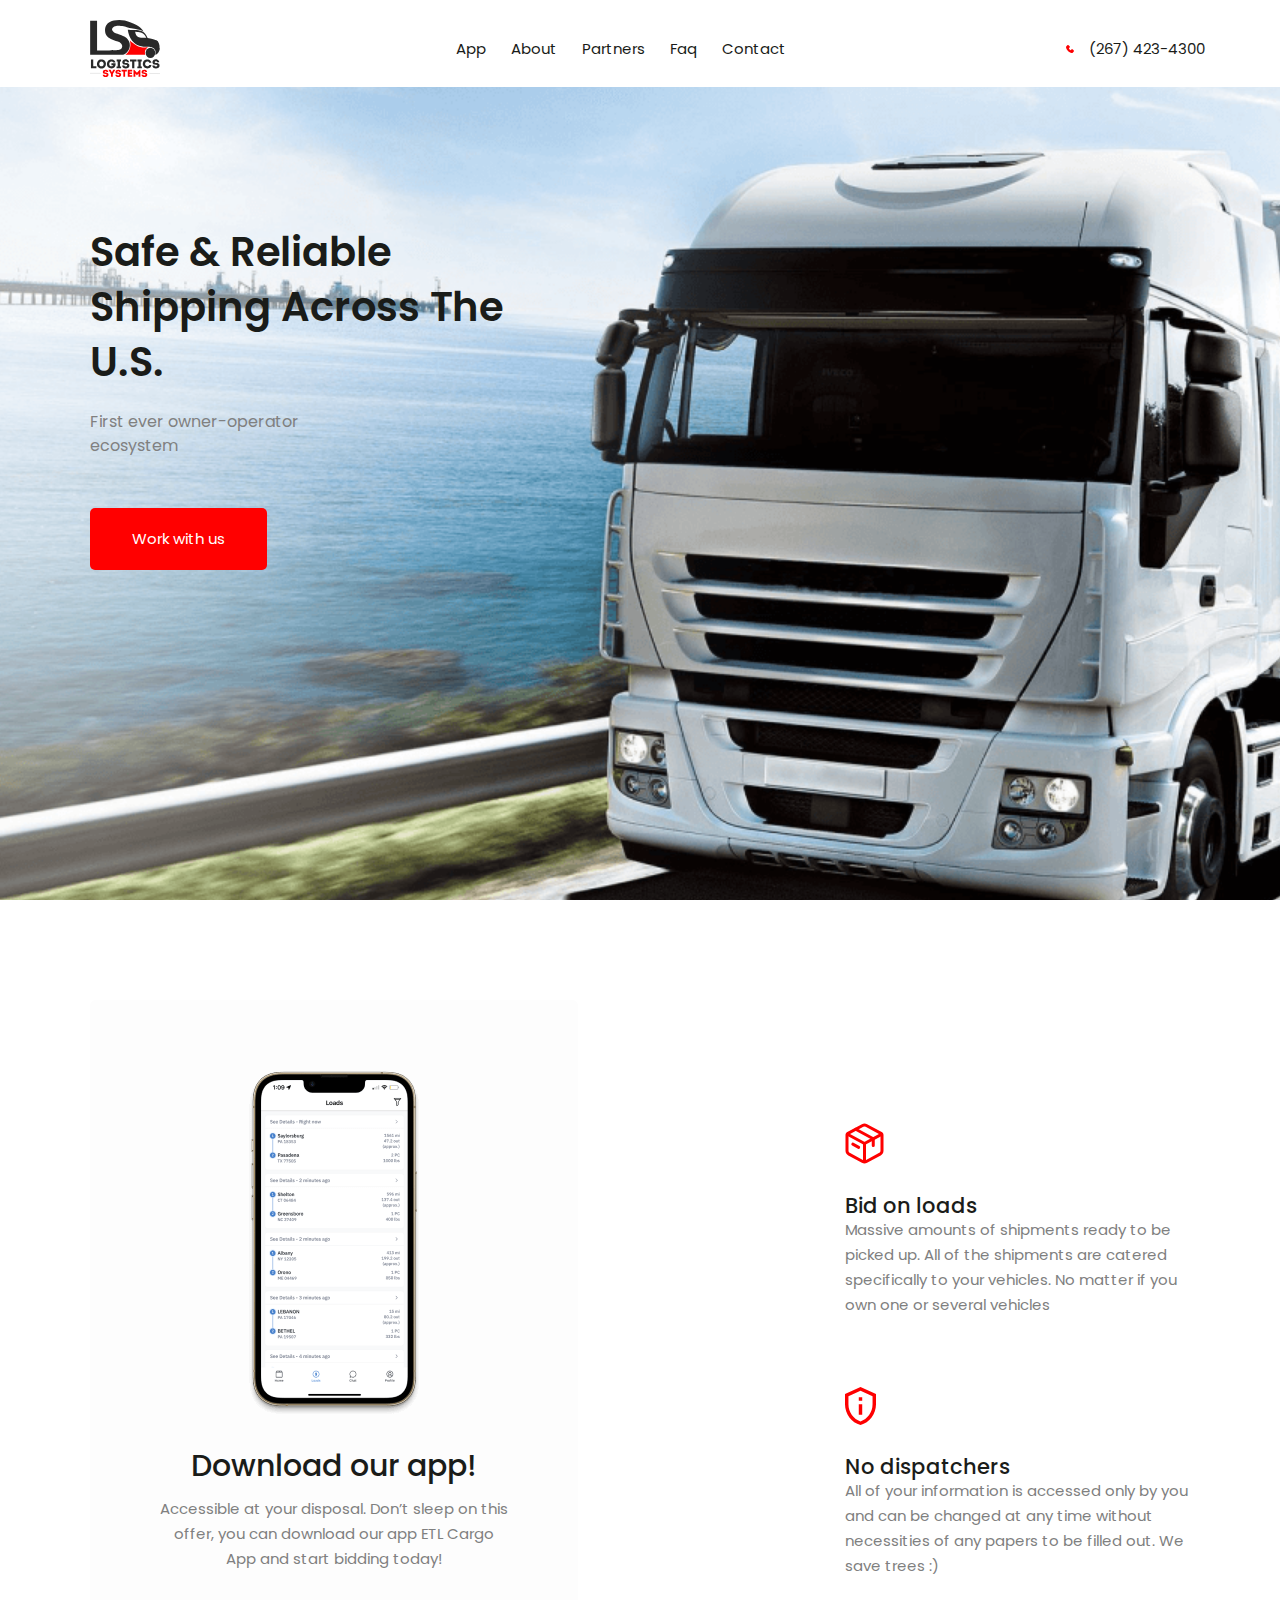
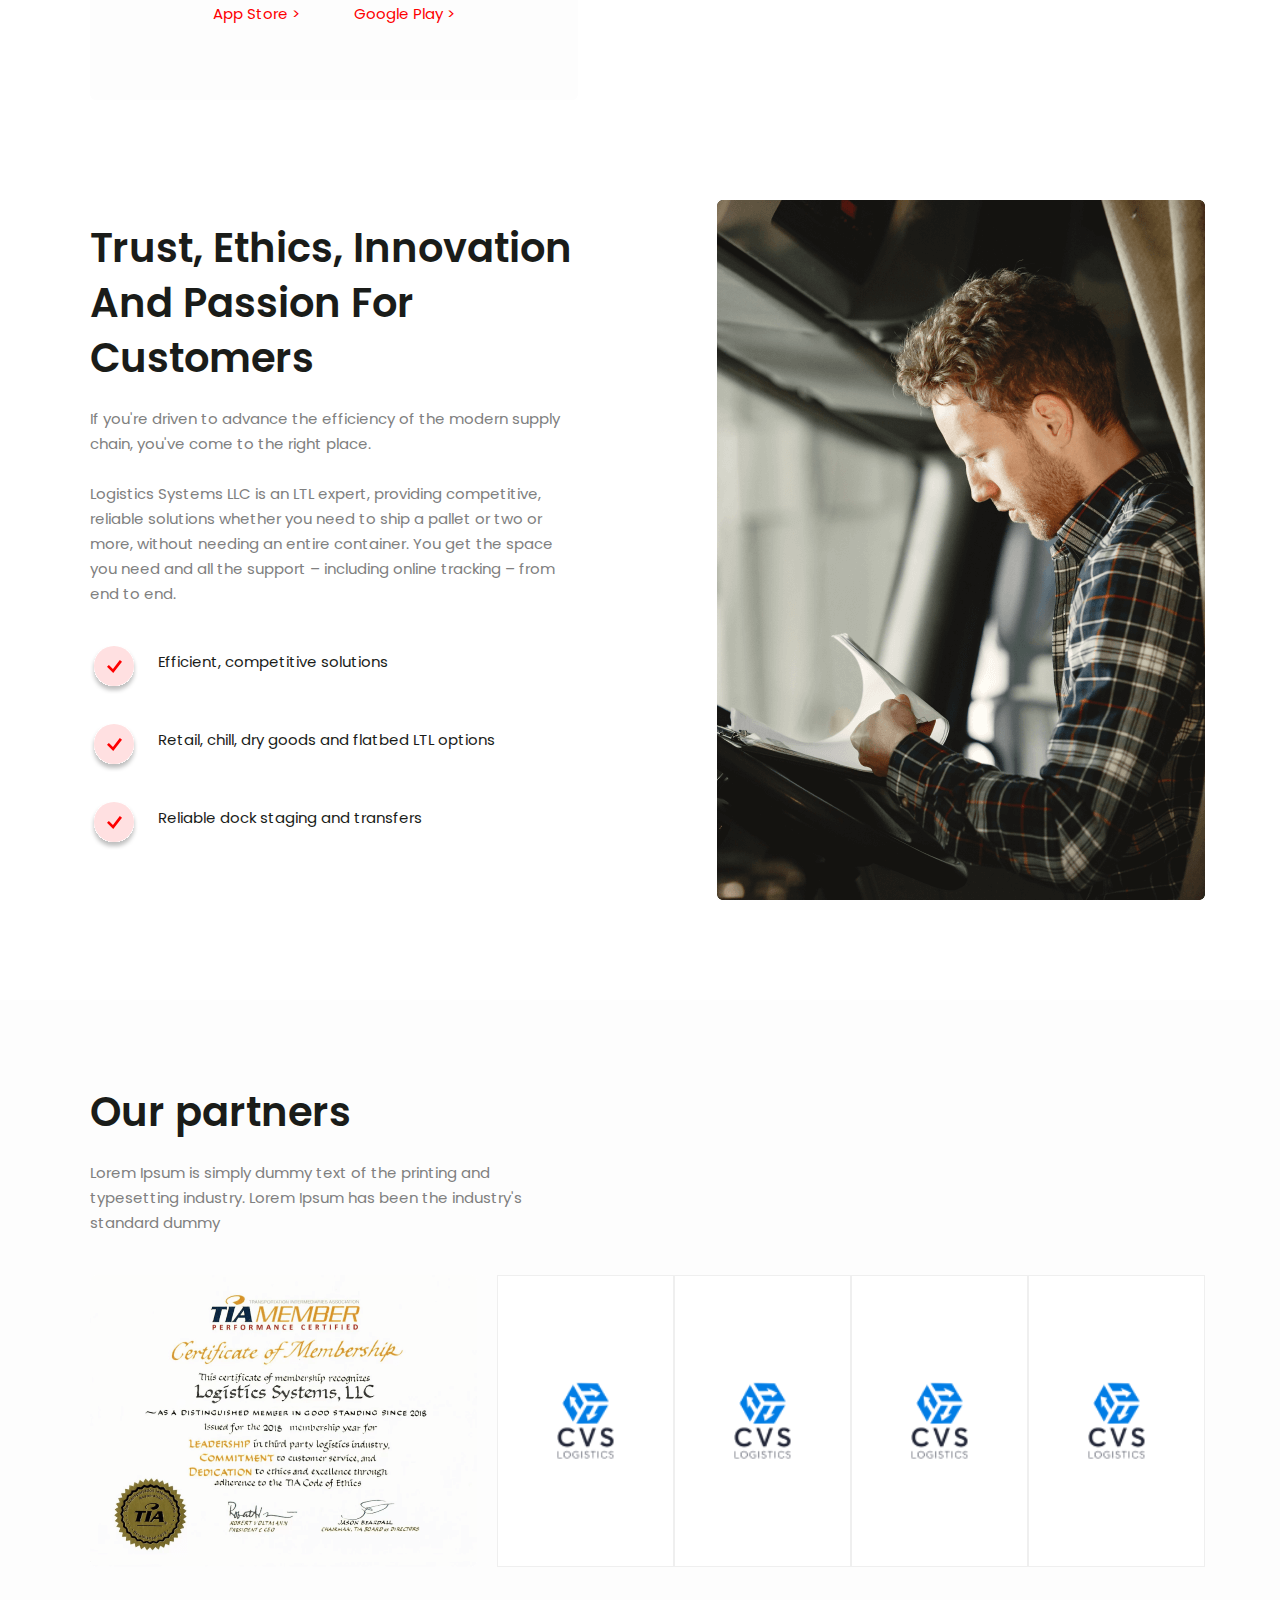
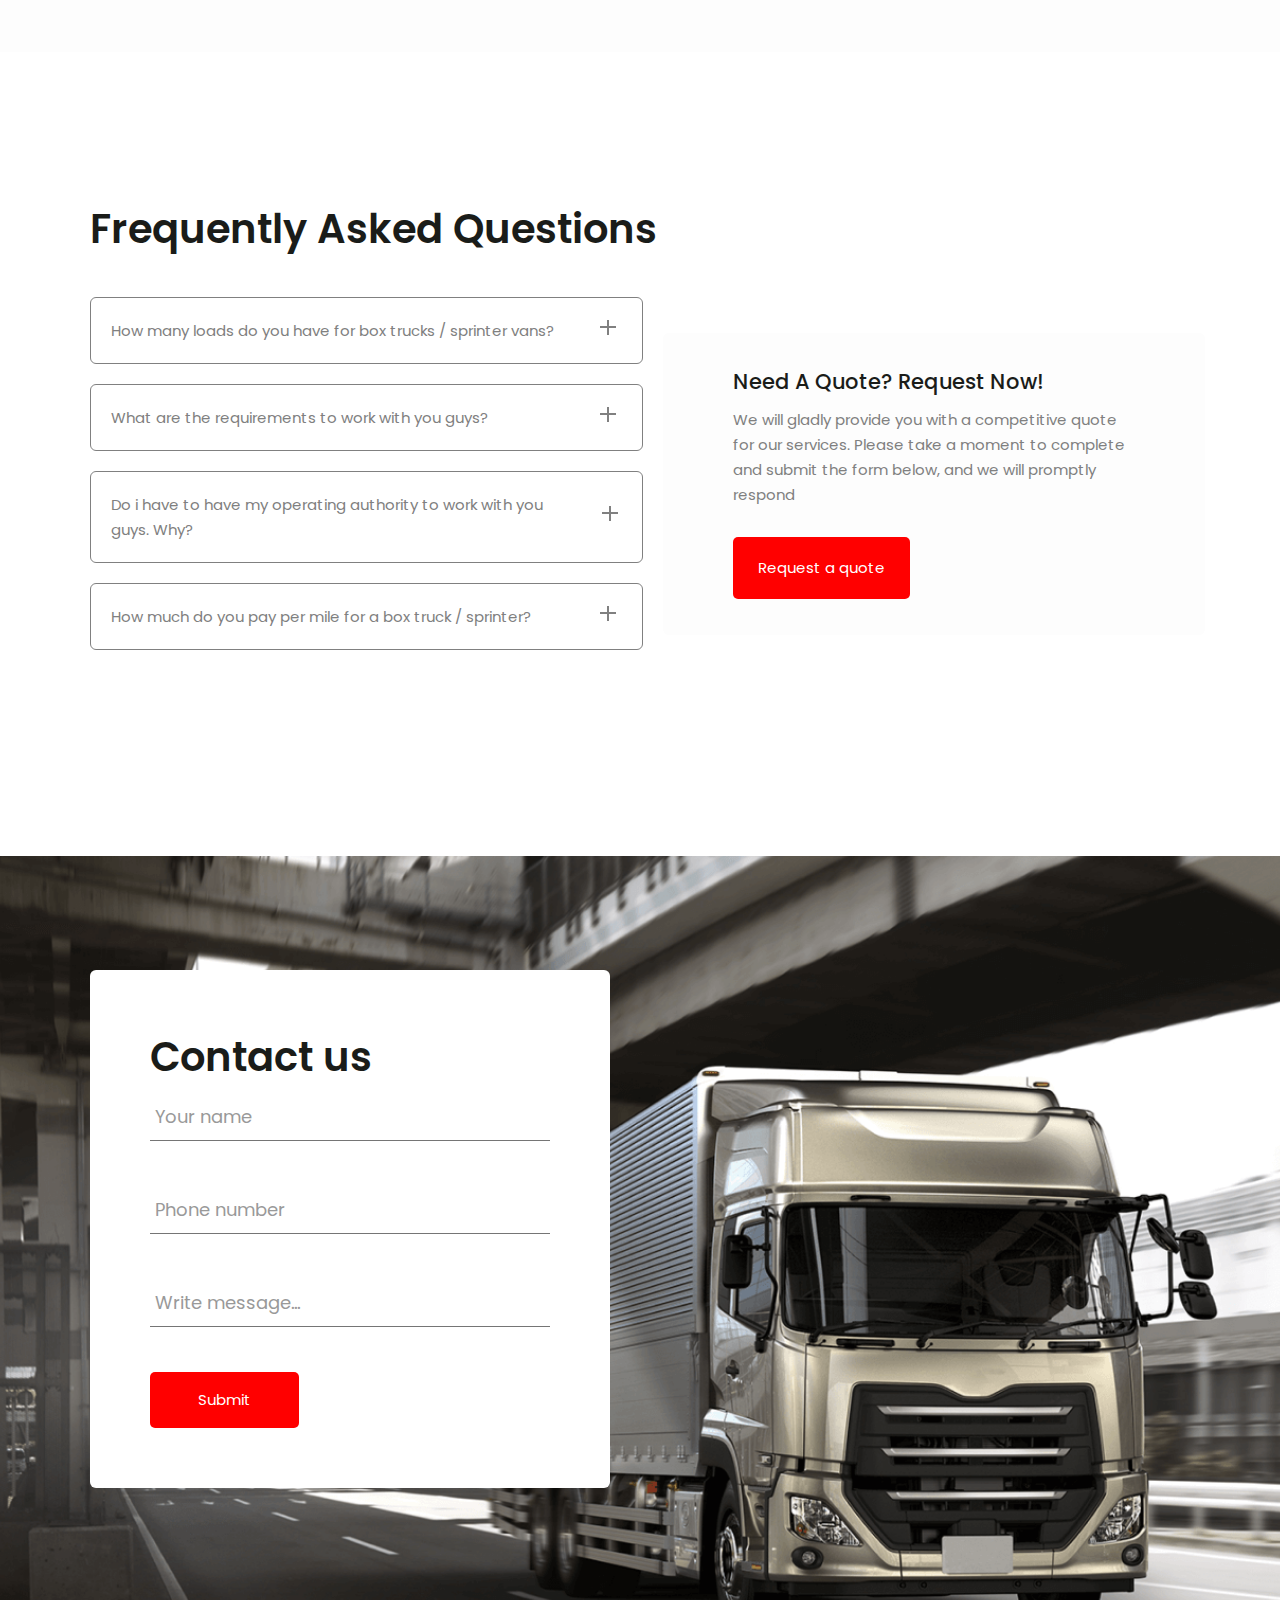
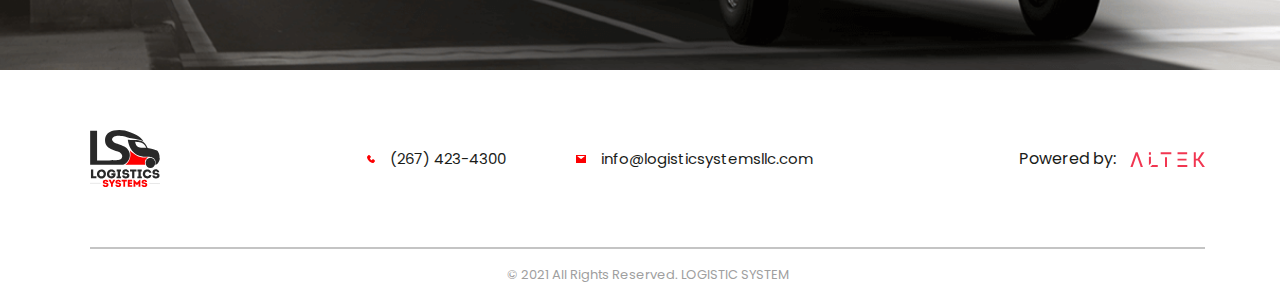
==== commit 8c46b76e: "add adaptive for faq" ====
--- a/index.html
+++ b/index.html
@@ -22,22 +22,22 @@
                 <a href="/" class="logo-link">
                     <img src="images/logos/logo.svg" alt="logo" class="logo">
                 </a>
-                <div class="header-links">
+                <div class="header-links" id="menu-header">
                     <ul class="list-links m-0">
                         <li class="list-item">
-                            <a href="#" class="list-link">App</a>
-                        </li>
-                        <li class="list-item">
-                            <a href="#" class="list-link">About</a>
-                        </li>
-                        <li class="list-item">
-                            <a href="#" class="list-link">Partners</a>
-                        </li>
-                        <li class="list-item">
-                            <a href="#" class="list-link">Faq</a>
-                        </li>
-                        <li class="list-item">
-                            <a href="#" class="list-link">Contact</a>
+                            <a href="#app-section" class="list-link">App</a>
+                        </li>
+                        <li class="list-item">
+                            <a href="#about-section" class="list-link">About</a>
+                        </li>
+                        <li class="list-item">
+                            <a href="#partners-section" class="list-link">Partners</a>
+                        </li>
+                        <li class="list-item">
+                            <a href="#faq-section" class="list-link">Faq</a>
+                        </li>
+                        <li class="list-item">
+                            <a href="#contact-section" class="list-link">Contact</a>
                         </li>
                     </ul>
                 </div>
@@ -45,32 +45,32 @@
                     <img src="images/svg/phone.svg" alt="phone" class="header-phone-icon">
                     <p class="header-phone-text">(267) 423-4300</p>
                 </a>
-                <a href="#" class="burger-menu">
+                <a class="burger-menu">
                     <img src="images/svg/menu.svg" alt="menu" class="header-menu-icon">
                     <p class="header-menu-text">Menu</p>
                 </a>
 
                 <div class="overlay"></div>
                 <div class="right-menu">
-                    <a href="#" class="close-menu">
+                    <a class="close-menu">
                         <img src="images/svg/close.svg" alt="close" class="header-menu-icon">
                         <p class="header-close-text">Menu</p>
                     </a>
-                    <ul class="list-right-links">
-                        <li class="list-item">
-                            <a href="#" class="list-right-link">App</a>
-                        </li>
-                        <li class="list-item">
-                            <a href="#" class="list-right-link">About</a>
-                        </li>
-                        <li class="list-item">
-                            <a href="#" class="list-right-link">Partners</a>
-                        </li>
-                        <li class="list-item">
-                            <a href="#" class="list-right-link">Faq</a>
-                        </li>
-                        <li class="list-item">
-                            <a href="#" class="list-right-link">Contact</a>
+                    <ul class="list-right-links" id="menu-right-header">
+                        <li class="list-item">
+                            <a href="#app-section" class="list-right-link">App</a>
+                        </li>
+                        <li class="list-item">
+                            <a href="#about-section" class="list-right-link">About</a>
+                        </li>
+                        <li class="list-item">
+                            <a href="#partners-section" class="list-right-link">Partners</a>
+                        </li>
+                        <li class="list-item">
+                            <a href="#faq-section" class="list-right-link">Faq</a>
+                        </li>
+                        <li class="list-item">
+                            <a href="#contact-section" class="list-right-link">Contact</a>
                         </li>
                     </ul>
                     <a href="tel: (267) 423-4300">
@@ -101,7 +101,7 @@
     </div>
 </section>
 
-<section class="app container">
+<section id="app-section" class="app container">
     <div class="content-app">
         <div class="left-app">
             <img src="images/img/phone.png" alt="phone" class="phone-image">
@@ -142,7 +142,7 @@
     </div>
 </section>
 
-<section class="about container">
+<section id="about-section" class="about container">
     <div class="content-about">
         <div class="left-about">
             <div class="about-title">
@@ -178,7 +178,7 @@
     </div>
 </section>
 
-<section class="partners">
+<section id="partners-section" class="partners">
     <div class="container">
         <div class="content-partners">
             <div class="partners-title">
@@ -211,13 +211,14 @@
     </div>
 </section>
 
-<section class="faq container">
+<section id="faq-section" class="faq container">
     <div class="faq-content">
         <h2 class="faq-title">Frequently Asked Questions</h2>
         <div class="faq-line">
             <div class="accordion">
                 <div class="accordion-item">
-                    <button id="accordion-button-1" aria-expanded="false">
+                    <button id="accordion-button-1" aria-expanded="false"
+                            class="d-flex justify-content-between align-items-center">
                         <span class="accordion-title">
                             How many loads do you have for box trucks / sprinter vans?
                         </span>
@@ -232,7 +233,8 @@
                     </div>
                 </div>
                 <div class="accordion-item">
-                    <button id="accordion-button-2" aria-expanded="false">
+                    <button id="accordion-button-2" aria-expanded="false"
+                            class="d-flex justify-content-between align-items-center">
                         <span class="accordion-title">
                             What are the requirements to work with you guys?
                         </span>
@@ -247,7 +249,8 @@
                     </div>
                 </div>
                 <div class="accordion-item">
-                    <button id="accordion-button-3" aria-expanded="false">
+                    <button id="accordion-button-3" aria-expanded="false"
+                            class="d-flex justify-content-between align-items-center">
                         <span class="accordion-title">
                            Do i have to have my operating authority to work with you guys. Why?
                         </span>
@@ -262,7 +265,8 @@
                     </div>
                 </div>
                 <div class="accordion-item">
-                    <button id="accordion-button-4" aria-expanded="false">
+                    <button id="accordion-button-4" aria-expanded="false"
+                            class="d-flex justify-content-between align-items-center">
                         <span class="accordion-title">
                             How much do you pay per mile for a box truck / sprinter?
                         </span>
@@ -293,7 +297,7 @@
     </div>
 </section>
 
-<section class="contact">
+<section id="contact-section" class="contact">
     <div class="container d-flex">
         <form action="" class="contact-form">
             <h2 class="contactTitle">Contact us</h2>
@@ -322,11 +326,11 @@
     <div class="footer-nav">
         <img src="images/logos/logo.svg" alt="logo" class="footer-logo">
         <div class="footer-social">
-            <a href="#" class="footer-phone">
+            <a href="tel: (267) 423-4300" class="footer-phone">
                 <img src="images/svg/phone.svg" alt="phone" class="footer-phone-icon">
                 <p class="footer-phone-text">(267) 423-4300</p>
             </a>
-            <a href="#" class="footer-mail">
+            <a href="mailto: info@logisticsystemsllc.com" class="footer-mail">
                 <img src="images/svg/mail.svg" alt="mail" class="footer-mail-icon">
                 <p class="footer-mail-text">info@logisticsystemsllc.com</p>
             </a>
--- a/css/style.css
+++ b/css/style.css
@@ -381,30 +381,26 @@
 
 .accordion button .icon {
     display: inline-block;
-    position: absolute;
-    top: 24px;
-    right: 10px;
     width: 22px;
     height: 22px;
+    position: relative;
 }
 .accordion button .icon::before {
     display: block;
+    content: '';
+    width: 16px;
+    top: 6px;
+    height: 2px;
     position: absolute;
-    content: '';
-    top: 9px;
-    left: 5px;
-    width: 16px;
-    height: 2px;
     background: currentColor;
 }
 .accordion button .icon::after {
     display: block;
-    position: absolute;
     content: '';
-    top: 3px;
-    left: 12px;
     width: 2px;
     height: 15px;
+    left: 7px;
+    position: absolute;
     background: currentColor;
 }
 
@@ -413,7 +409,7 @@
 }
 .accordion button[aria-expanded='true'] + .accordion-content {
     opacity: 1;
-    max-height: 9em;
+    max-height: 10%;
     transition: all 200ms linear;
     will-change: opacity, max-height;
 }
@@ -436,6 +432,7 @@
     font-weight: 400;
     font-size: 15px;
     line-height: 25px;
+    margin-right: 20px;
     color: #808080;
 }
 
--- a/css/response.css
+++ b/css/response.css
@@ -22,6 +22,16 @@
 
 }
 
+@media (max-width: 1090px) {
+    .faq-line {
+        display: block;
+    }
+
+    .faq-request {
+        padding: 36px 70px 36px 20px;
+    }
+}
+
 @media (max-width: 830px) {
 
     .mainBlock{
@@ -69,7 +79,6 @@
     }
 
 }
-
 
 @media (max-width: 716px) {
 
@@ -178,6 +187,11 @@
     }
 }
 
+@media (max-width: 655px) {
+    .faq-title {
+        font-size: 30px;
+    }
+}
 
 @media (max-width: 560px) {
 
@@ -209,3 +223,23 @@
         padding: 18px 42px;
     }
 }
+
+
+@media (max-width: 378px) {
+    .faq-request {
+        padding: 36px 16px 36px 20px;
+    }
+
+    .request-title {
+        font-size: 16px;
+    }
+
+    .request-text {
+        font-size: 13px;
+    }
+
+    .requestButton {
+        font-size: 13px;
+        padding: 13px 15px;
+    }
+}
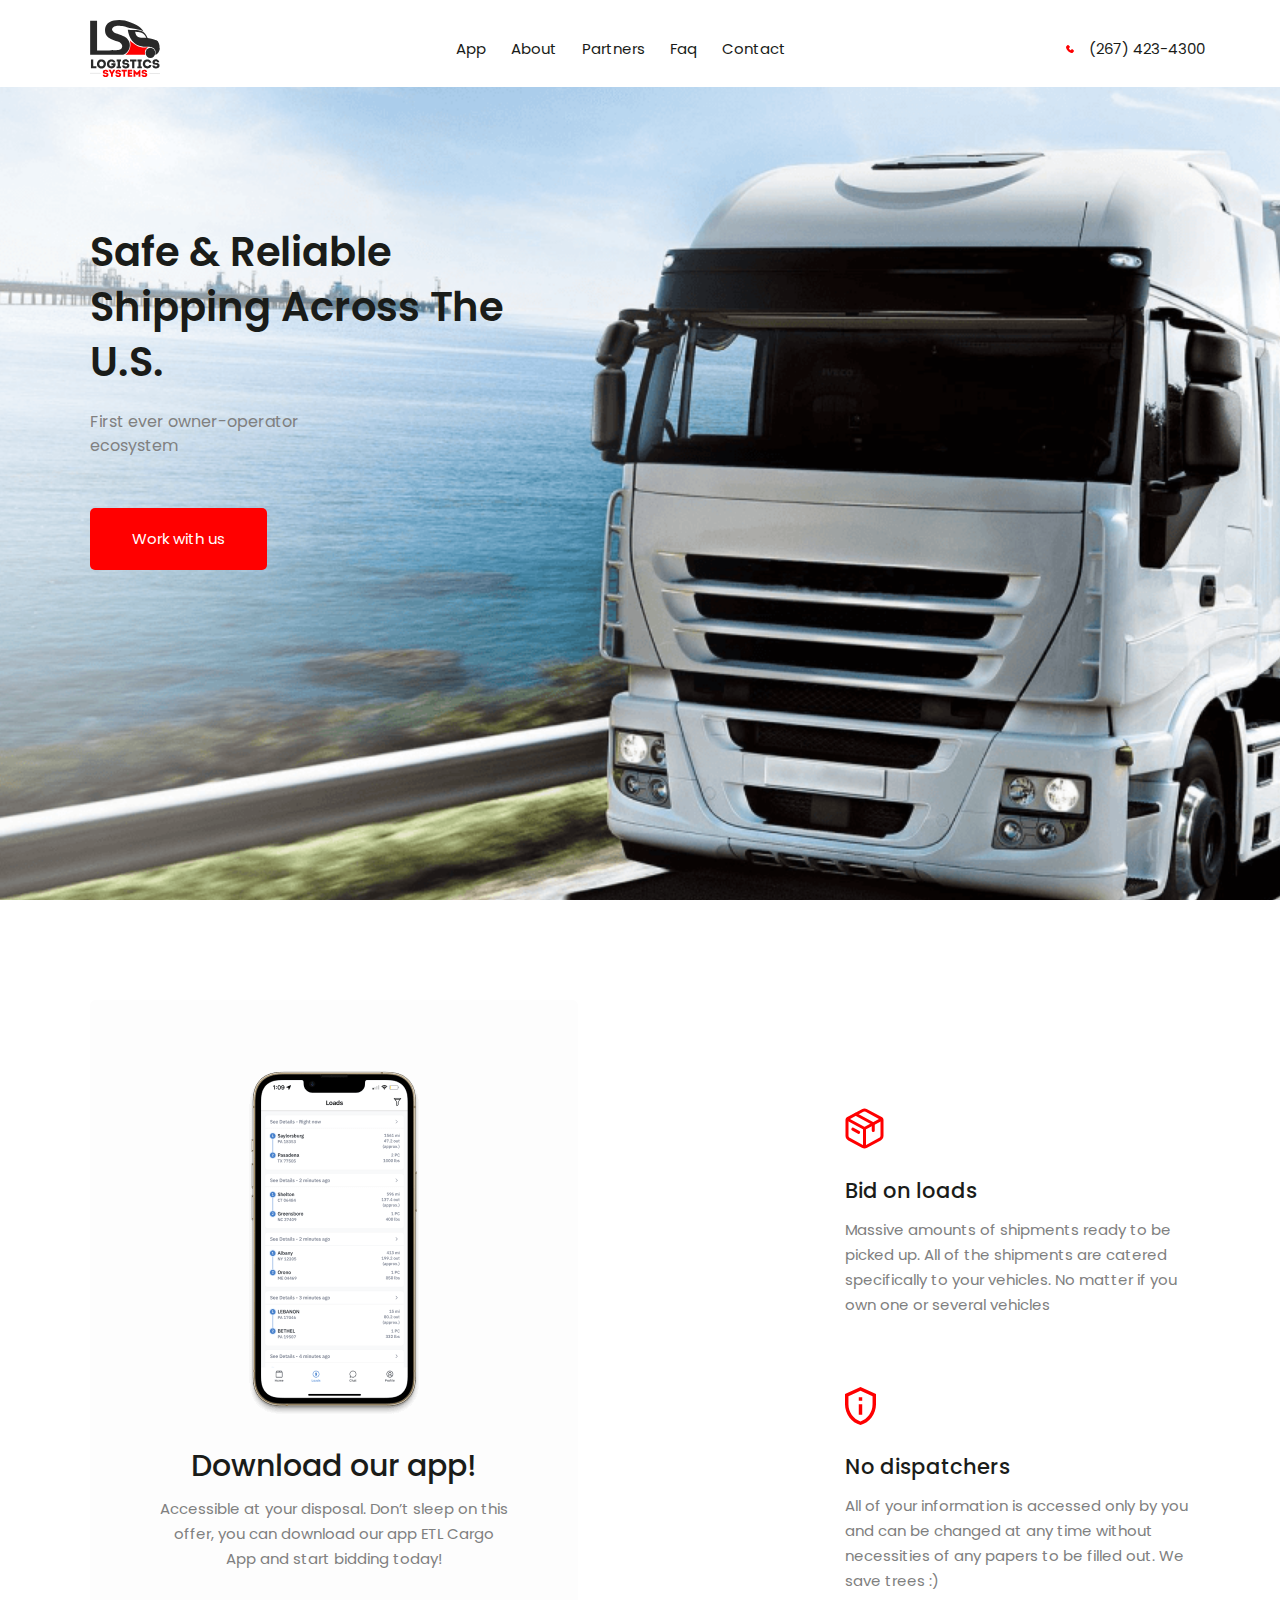
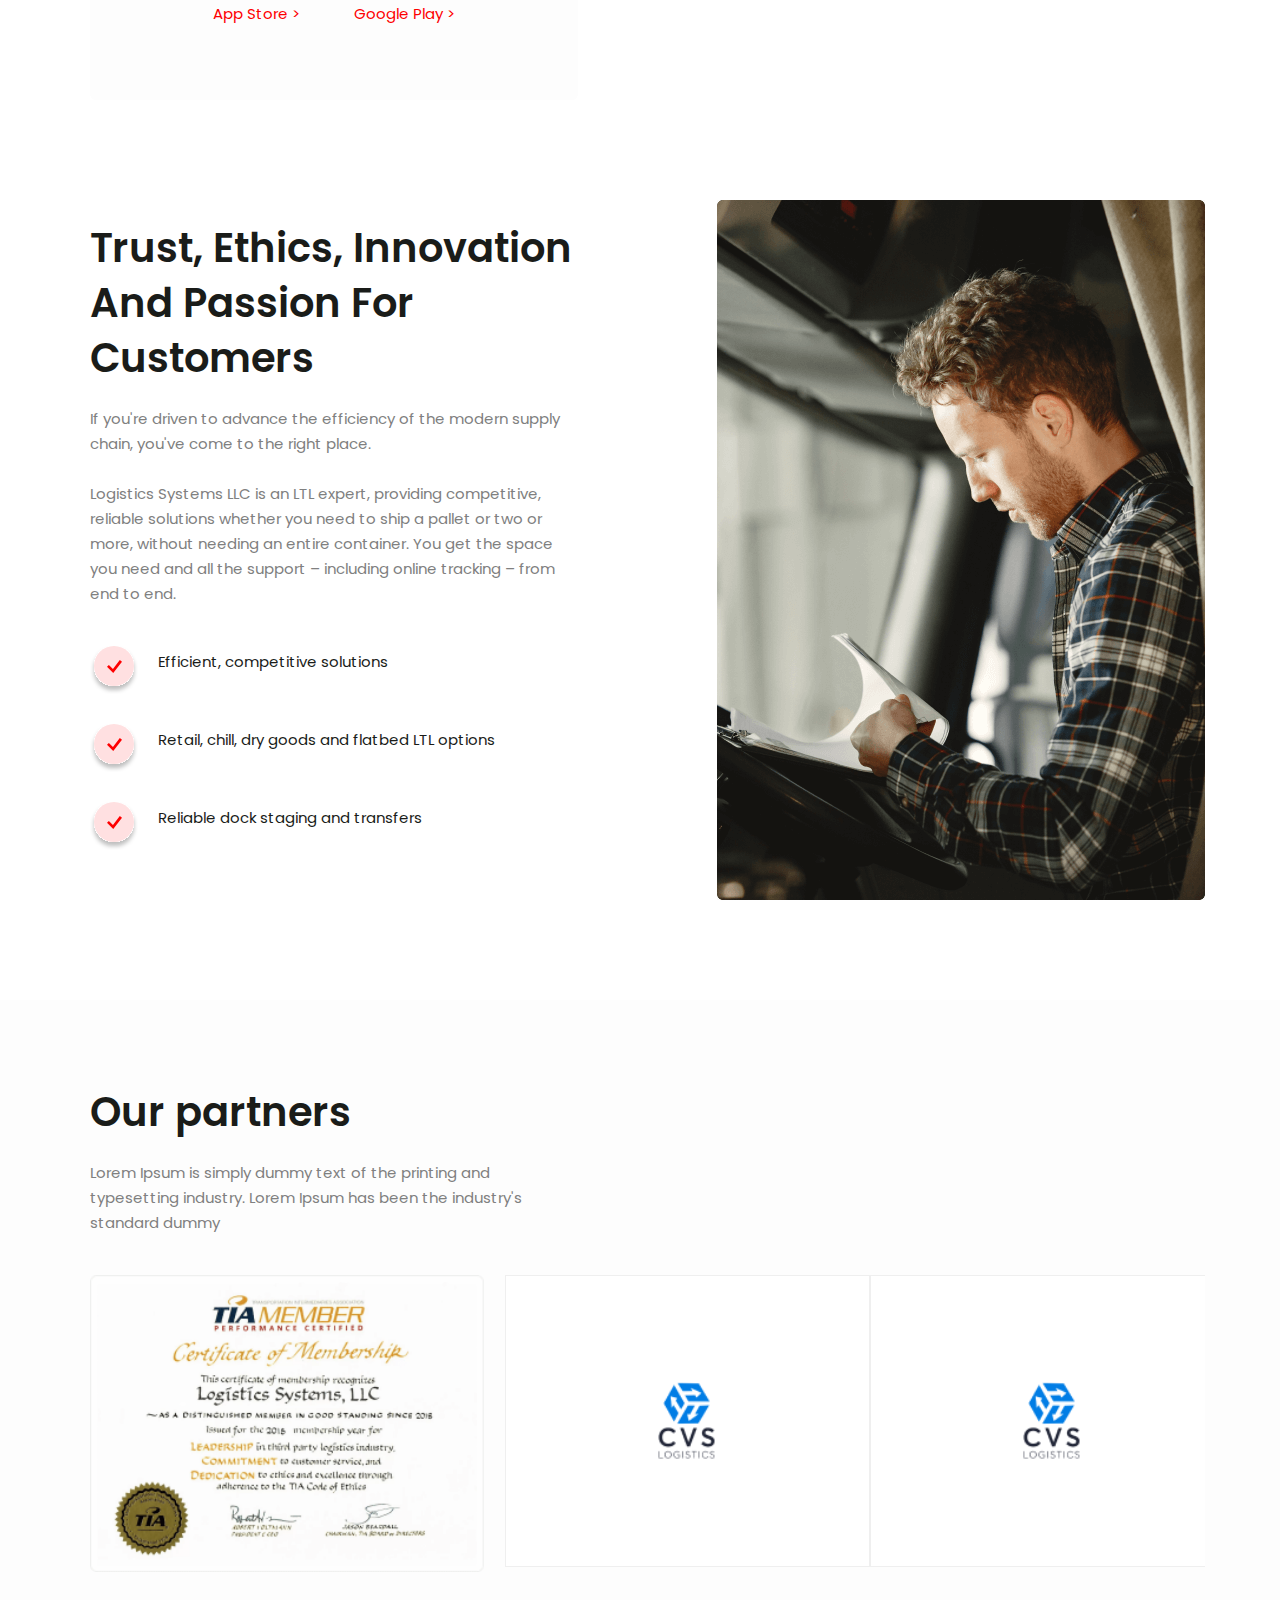
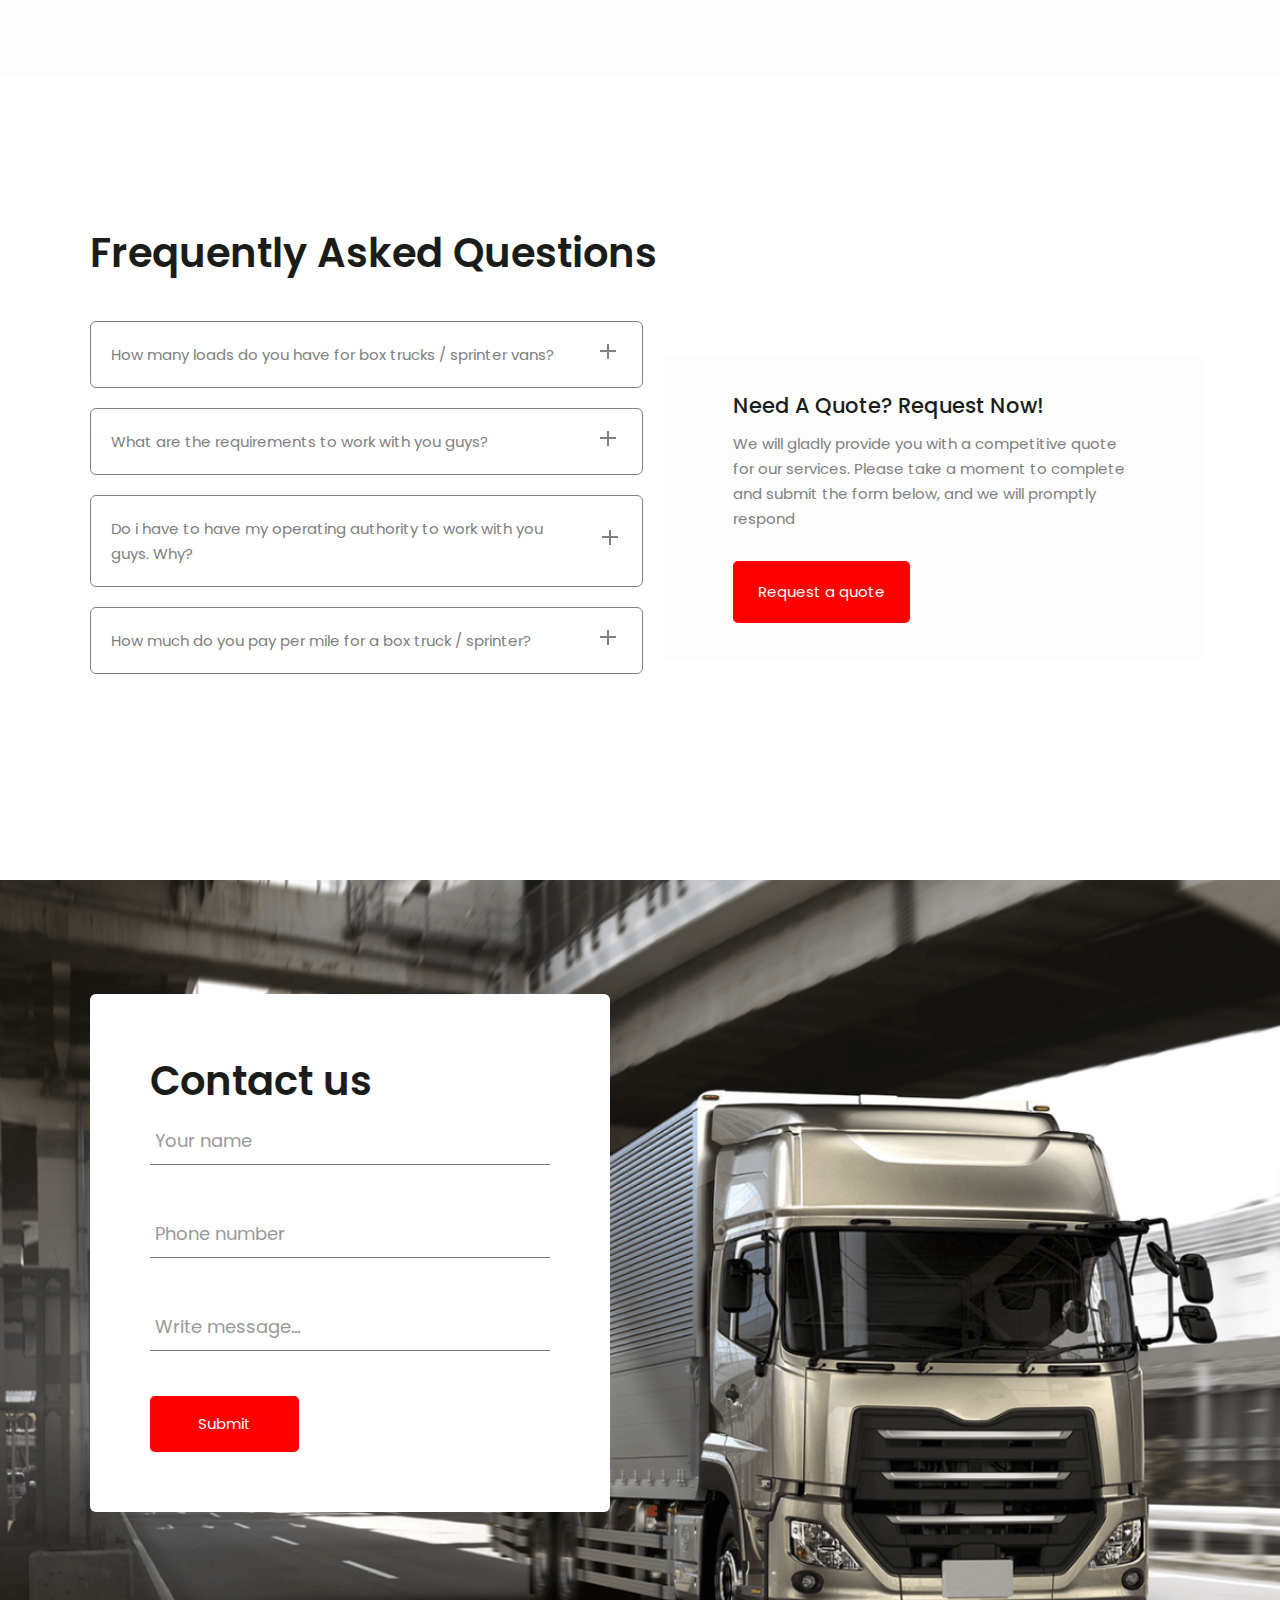
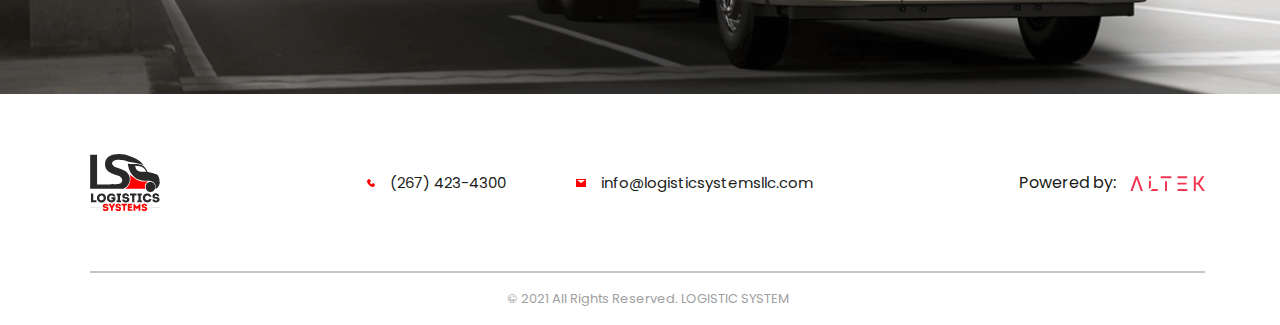
==== commit ecdc116f: "add adaptive for app section" ====
--- a/index.html
+++ b/index.html
@@ -10,6 +10,7 @@
     <link href="https://fonts.googleapis.com/css2?family=Poppins:wght@400;500;600&display=swap" rel="stylesheet">
     <link rel="stylesheet" href="css/bootstrap/bootstrap.css">
     <link rel="stylesheet" href="js/carousel/owl.carousel.min.css">
+    <link rel="stylesheet" href="js/popup/magnific-popup.css">
     <link rel="stylesheet" href="css/style.css">
     <link rel="stylesheet" href="css/response.css">
 </head>
@@ -105,16 +106,19 @@
     <div class="content-app">
         <div class="left-app">
             <img src="images/img/phone.png" alt="phone" class="phone-image">
-            <div class="phone-title">
-                Download our app!
-            </div>
-            <div class="phone-text">
-                Accessible at your disposal. Don’t sleep on this offer, you can download our app ETL Cargo App and start
-                bidding today!
-            </div>
-            <div class="phone-links">
-                <a href="#" class="phone-link">App Store ></a>
-                <a href="#" class="phone-link">Google Play ></a>
+            <div class="phone-block-text">
+                <div class="phone-title">
+                    Download our app!
+                </div>
+                <div class="phone-text">
+                    Accessible at your disposal. Don’t sleep on this offer, you can download our app ETL Cargo App and
+                    start
+                    bidding today!
+                </div>
+                <div class="phone-links">
+                    <a href="#" class="phone-link">App Store ></a>
+                    <a href="#" class="phone-link">Google Play ></a>
+                </div>
             </div>
         </div>
         <div class="right-app">
@@ -289,7 +293,7 @@
                     We will gladly provide you with a competitive quote for our services. Please take a moment to
                     complete and submit the form below, and we will promptly respond
                 </p>
-                <button class="requestButton">
+                <button href="#requestModal" class="requestButton requestModal" data-effect="mfp-zoom-in">
                     Request a quote
                 </button>
             </div>
@@ -348,11 +352,41 @@
     </p>
 </footer>
 
+<div id="requestModal" class="white-popup white-popup__settings mfp-with-anim mfp-hide">
+    <div class="popup-main">
+        <div class="contactLeftModal">
+            <h2 class="contactTitle">Request a quote</h2>
+            <p class="contactText">
+                Please let us know the nature of your inquiry
+                and we will get back to you shortly
+            </p>
+            <form action="#" class="CallBackForm" id="CallBackCreateForm">
+                <div class="group">
+                    <input type="email" id="mailModal" required autocomplete="off">
+                    <label for="mailModal">Email</label>
+                </div>
+                <button class="contactButtonModal" id="submitBtn">
+                    Submit
+                </button>
+            </form>
+        </div>
+
+        <div class="contactLeftModalSuccess" hidden>
+            <h2 class="contactTitle text-center">Sent <br> successfully!</h2>
+            <img class="d-flex m-auto" src="{% static 'images/svg/success.svg' %}" alt="success">
+            <button class="contactButtonModal mt-5" id="doneBtn">
+                Done
+            </button>
+        </div>
+    </div>
+</div>
+
 <script src="js/jquery.js"></script>
 <script src="js/bootstrap/popper.min.js"></script>
 <script src="js/bootstrap/bootstrap.js"></script>
 <script src="js/carousel/owl.carousel.min.js"></script>
 <script src="js/carousel/main.js"></script>
+<script src="js/popup/jquery.magnific-popup.min.js"></script>
 <script src="js/burger/main.js"></script>
 <script src="js/main.js"></script>
 </body>
--- a/css/style.css
+++ b/css/style.css
@@ -57,6 +57,12 @@
     text-align: center;
     color: #1A1C19;
 }
+
+.list-link:hover{
+    color: #f83a3b;
+    transition: color 0.5s ease;
+}
+
 
 .header-phone {
     display: flex;
@@ -133,6 +139,11 @@
     max-width: 185px;
 }
 
+.mainButton:hover {
+    background: #F46060;
+    transition: background 0.5s ease;
+}
+
 /*-----------APP-----------------*/
 
 .app{
@@ -193,6 +204,10 @@
     color: #FE0001;
 }
 
+.phone-link:hover{
+    color: #f83a3b;
+}
+
 .right-app{
     max-width: 360px;
 }
@@ -211,6 +226,7 @@
     font-size: 21px;
     line-height: 23px;
     color: #1A1C19;
+    margin-bottom: 15px;
 }
 
 .block-text{
@@ -311,6 +327,7 @@
 
 .certificate{
     margin-right: 20px;
+    height: 297px;
 }
 
 .partners-logos{
@@ -475,6 +492,11 @@
     max-width: 185px;
 }
 
+.requestButton:hover {
+    background: #F46060;
+    transition: background 0.5s ease;
+}
+
 /*------------CONTACT---------------*/
 
 .contact{
@@ -655,3 +677,196 @@
     text-align: center;
     color: #9F9F9F;
 }
+
+
+/* Popup */
+
+.white-popup {
+    position: relative;
+    background: #FFF;
+    padding: 60px 50px 70px;
+    max-width: 490px;
+    margin: 0 auto;
+    width: 75%;
+    z-index: 100;
+}
+
+.white-popup__middle {
+    max-width: 710px;
+}
+
+.white-popup__small {
+    max-width: 380px;
+}
+
+.white-popup__ticket {
+    max-width: 445px;
+}
+
+.white-popup__long {
+    max-width: 840px;
+}
+
+.white-popup__pay {
+    max-width: 765px;
+}
+
+.mfp-content {
+    overflow-y: auto;
+    max-height: 100%;
+    padding: 20px 0;
+}
+
+.mfp-with-anim {
+    opacity: 0;
+    transition: all 0.2s ease-in-out;
+    transform: scale(0.8);
+}
+
+.mfp-bg {
+    opacity: 0;
+    transition: all 0.3s ease-out;
+}
+
+.mfp-ready .mfp-with-anim {
+    opacity: 1;
+    transform: scale(1);
+}
+
+.mfp-ready.mfp-bg {
+    opacity: 0.8;
+}
+
+.mfp-removing .mfp-with-anim {
+    transform: scale(0.8);
+    opacity: 0;
+}
+
+.mfp-removing.mfp-bg {
+    opacity: 0;
+}
+
+.mfp-close,
+.mfp-close:active {
+    font-size: 32px;
+    right: 10px;
+    top: 10px;
+}
+
+.mfp-close-btn-in .mfp-close {
+    right: -44px;
+    color: #fcfcfc;
+    position: absolute;
+    background: black;
+    top: 0px;
+    z-index: 9999;
+}
+
+.popup-main {
+    position: relative;
+}
+
+.popup-main {
+    position: relative;
+}
+
+.popup-main .loader {
+    display: none;
+    position: absolute;
+    width: 100%;
+    height: 100%;
+    top: 0;
+    left: 0;
+    align-items: center;
+    justify-content: center;
+    background-color: rgba(255, 255, 255, 0.7);
+    z-index: 2;
+}
+
+.popup-main .loader .loader-image img {
+    width: 64px;
+}
+
+.popup-main .loader.active {
+    display: flex;
+}
+
+.popup-main .loader .loader-title {
+    position: absolute;
+    bottom: calc(50% - 75px);
+    transform: translateY(50%);
+    font-size: 17px;
+    color: #007bff;
+}
+
+.popup-title {
+    margin-bottom: 15px;
+}
+
+.popup-title h2 {
+    font-size: 21px;
+    line-height: 27px;
+    margin: 0;
+    font-weight: 500;
+    color: #3A3B3E;
+}
+
+.popup-content {
+
+}
+
+.popup-content p {
+    font-size: 17px;
+    margin-bottom: 15px;
+}
+
+.popup-footer {
+    display: flex;
+    align-items: center;
+    justify-content: space-between;
+    padding: 15px 0 10px;
+}
+
+.popup-footer .btn-close {
+    background-color: #F3F3F3;
+    color: #3A3B3E;
+    outline: none;
+    box-shadow: none;
+}
+
+.popup-footer .btn-primary,
+.popup-footer .btn-save {
+    outline: none;
+    box-shadow: none;
+}
+
+.popup-footer .btn-delete {
+    background-color: #FD4745;
+    color: #ffffff;
+    outline: none;
+    box-shadow: none;
+}
+
+.white-popup.white-popup__messages {
+    padding: 0;
+}
+
+.white-popup.white-popup__messages .popup-title {
+    height: 50px;
+    background-color: #2E5E80;
+    border-radius: 8px 8px 0 0;
+    display: flex;
+    align-items: center;
+    padding: 0 40px;
+    margin: 0;
+}
+
+.white-popup.white-popup__messages .popup-title h2 {
+    font-weight: 400;
+    color: #FFFFFF;
+}
+
+.mfp-close-btn-in .white-popup.white-popup__messages .mfp-close {
+    color: #ffffff;
+    top: 3px;
+}
--- a/css/response.css
+++ b/css/response.css
@@ -29,6 +29,72 @@
 
     .faq-request {
         padding: 36px 70px 36px 20px;
+    }
+}
+
+@media (max-width: 990px) {
+
+    .content-app {
+        flex-direction: column-reverse;
+    }
+
+    .right-app {
+        max-width: 100%;
+        display: flex;
+        justify-content: space-between;
+    }
+
+    .block-app:first-child {
+        margin-right: 80px;
+    }
+
+    .left-app {
+        display: flex;
+        align-items: center;
+        width: 100%;
+        height: 500px;
+        padding: 30px 20px 40px;
+    }
+
+    .phone-title {
+        text-align: start;
+    }
+
+    .phone-text {
+        text-align: start;
+    }
+
+    .phone-links {
+        display: flex;
+        justify-content: start;
+        align-items: center;
+    }
+
+    .phone-link {
+        margin-right: 20px;
+    }
+
+    .phone-image {
+        margin-right: 50px;
+    }
+
+    .phone-block-text{
+        width: 75%;
+    }
+
+    .partners-line {
+        display: flex;
+        justify-content: space-between;
+        flex-direction: column-reverse;
+    }
+
+    .partners-logos {
+        margin-bottom: 30px;
+    }
+
+    .certificate {
+        max-width: 70%;
+        height: 100%;
     }
 }
 
@@ -191,6 +257,47 @@
     .faq-title {
         font-size: 30px;
     }
+
+    .right-app {
+        max-width: 100%;
+        display: block;
+        margin-bottom: 40px;
+    }
+
+    .left-app {
+        display: block;
+        align-items: center;
+        width: 100%;
+        height: 600px;
+        padding: 30px 20px 40px;
+    }
+
+    .phone-image {
+        margin: auto;
+    }
+
+    .phone-title {
+        text-align: center;
+    }
+
+    .phone-text {
+        text-align: center;
+    }
+
+    .phone-links {
+        display: flex;
+        justify-content: center;
+        align-items: center;
+    }
+
+    .phone-link {
+        margin-right: 20px;
+    }
+
+
+    .phone-block-text{
+        width: 100%;
+    }
 }
 
 @media (max-width: 560px) {
@@ -222,10 +329,52 @@
         font-size: 14px;
         padding: 18px 42px;
     }
+
+    .certificate {
+        max-width: 100%;
+        margin-right: 0;
+    }
+
+    .left-app {
+        display: block;
+        align-items: center;
+        width: 100%;
+        height: 650px;
+        padding: 30px 20px 40px;
+    }
 }
 
 
 @media (max-width: 378px) {
+
+    .left-app {
+        display: block;
+        align-items: center;
+        width: 100%;
+        height: 720px;
+        padding: 30px 20px 40px;
+    }
+
+    .phone-title {
+        font-size: 18px;
+    }
+
+    .phone-text {
+        font-size: 14px;
+    }
+
+    .phone-links {
+        display: flex;
+        flex-direction: column;
+        justify-content: center;
+        align-items: center;
+    }
+
+    .phone-link {
+        margin-right: 0;
+        margin-bottom: 20px;
+    }
+
     .faq-request {
         padding: 36px 16px 36px 20px;
     }
@@ -242,4 +391,8 @@
         font-size: 13px;
         padding: 13px 15px;
     }
-}
+
+    .slide {
+        height: 232px;
+    }
+}
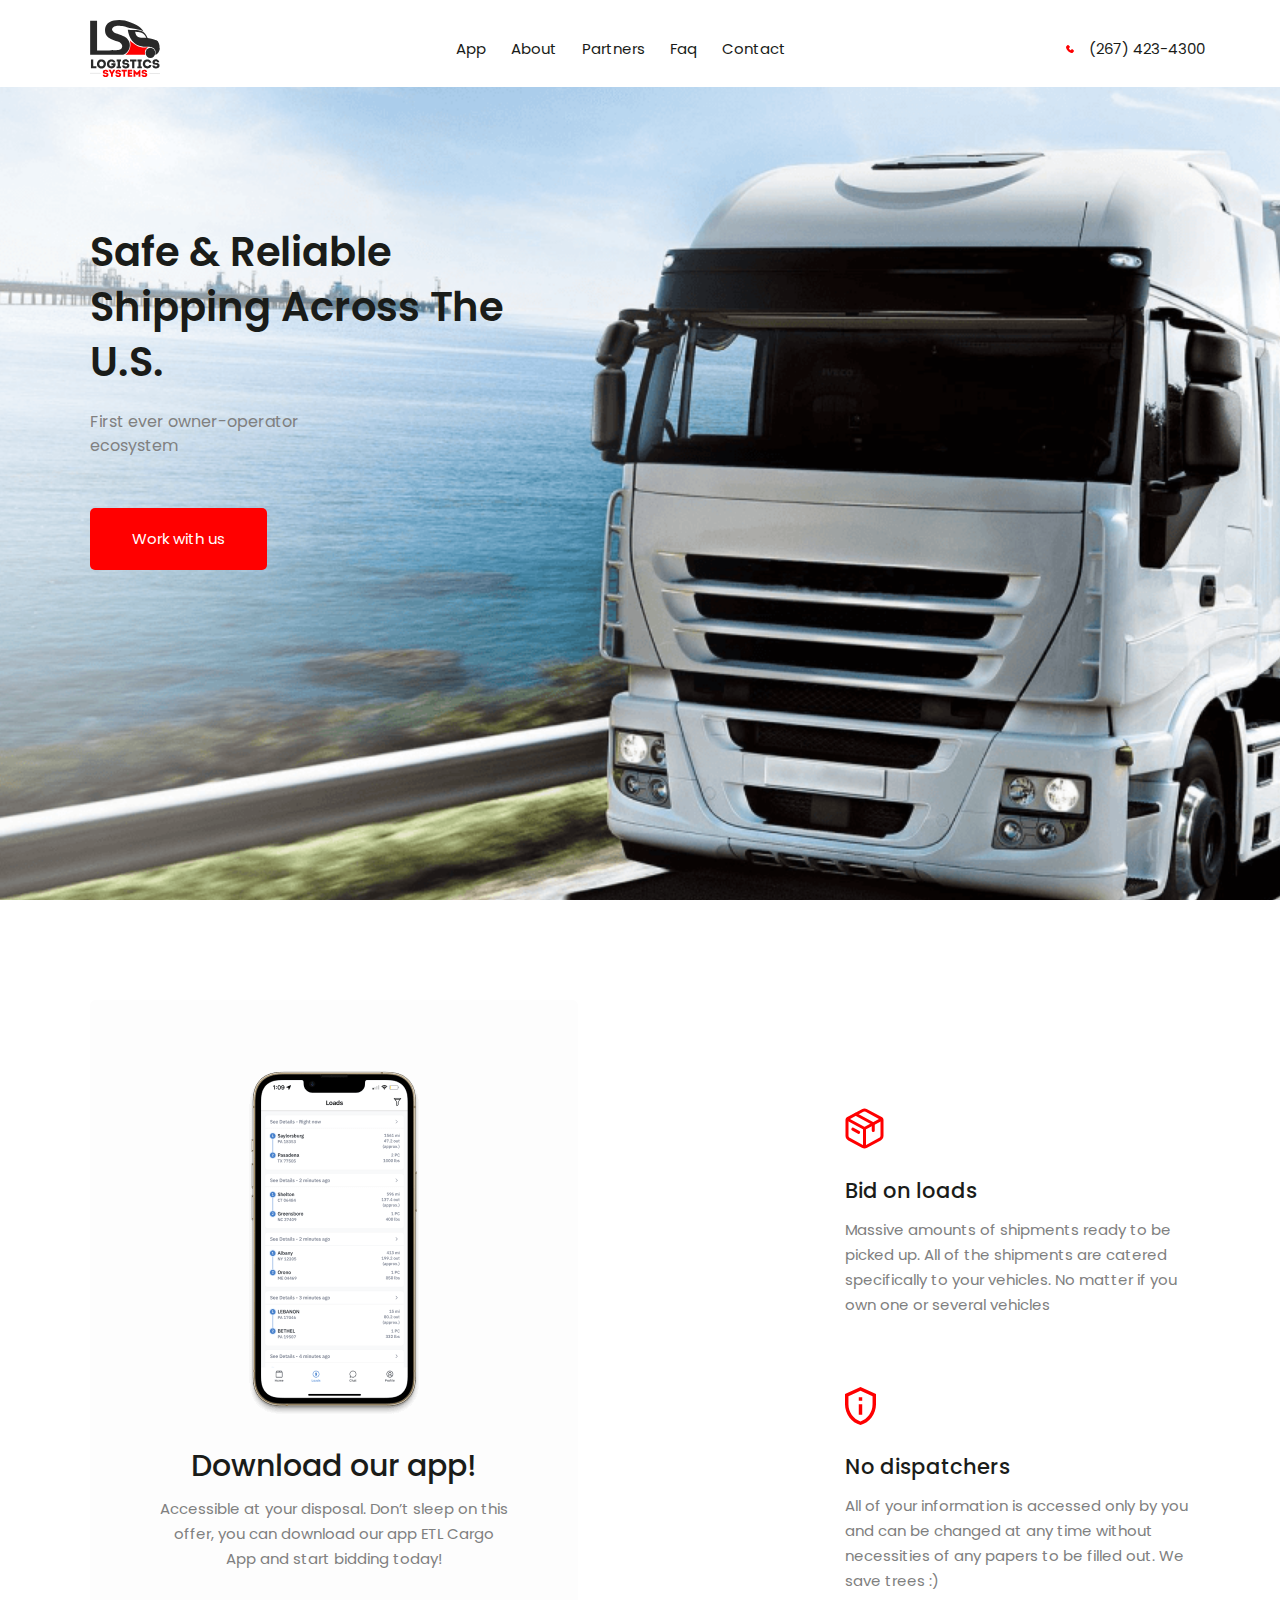
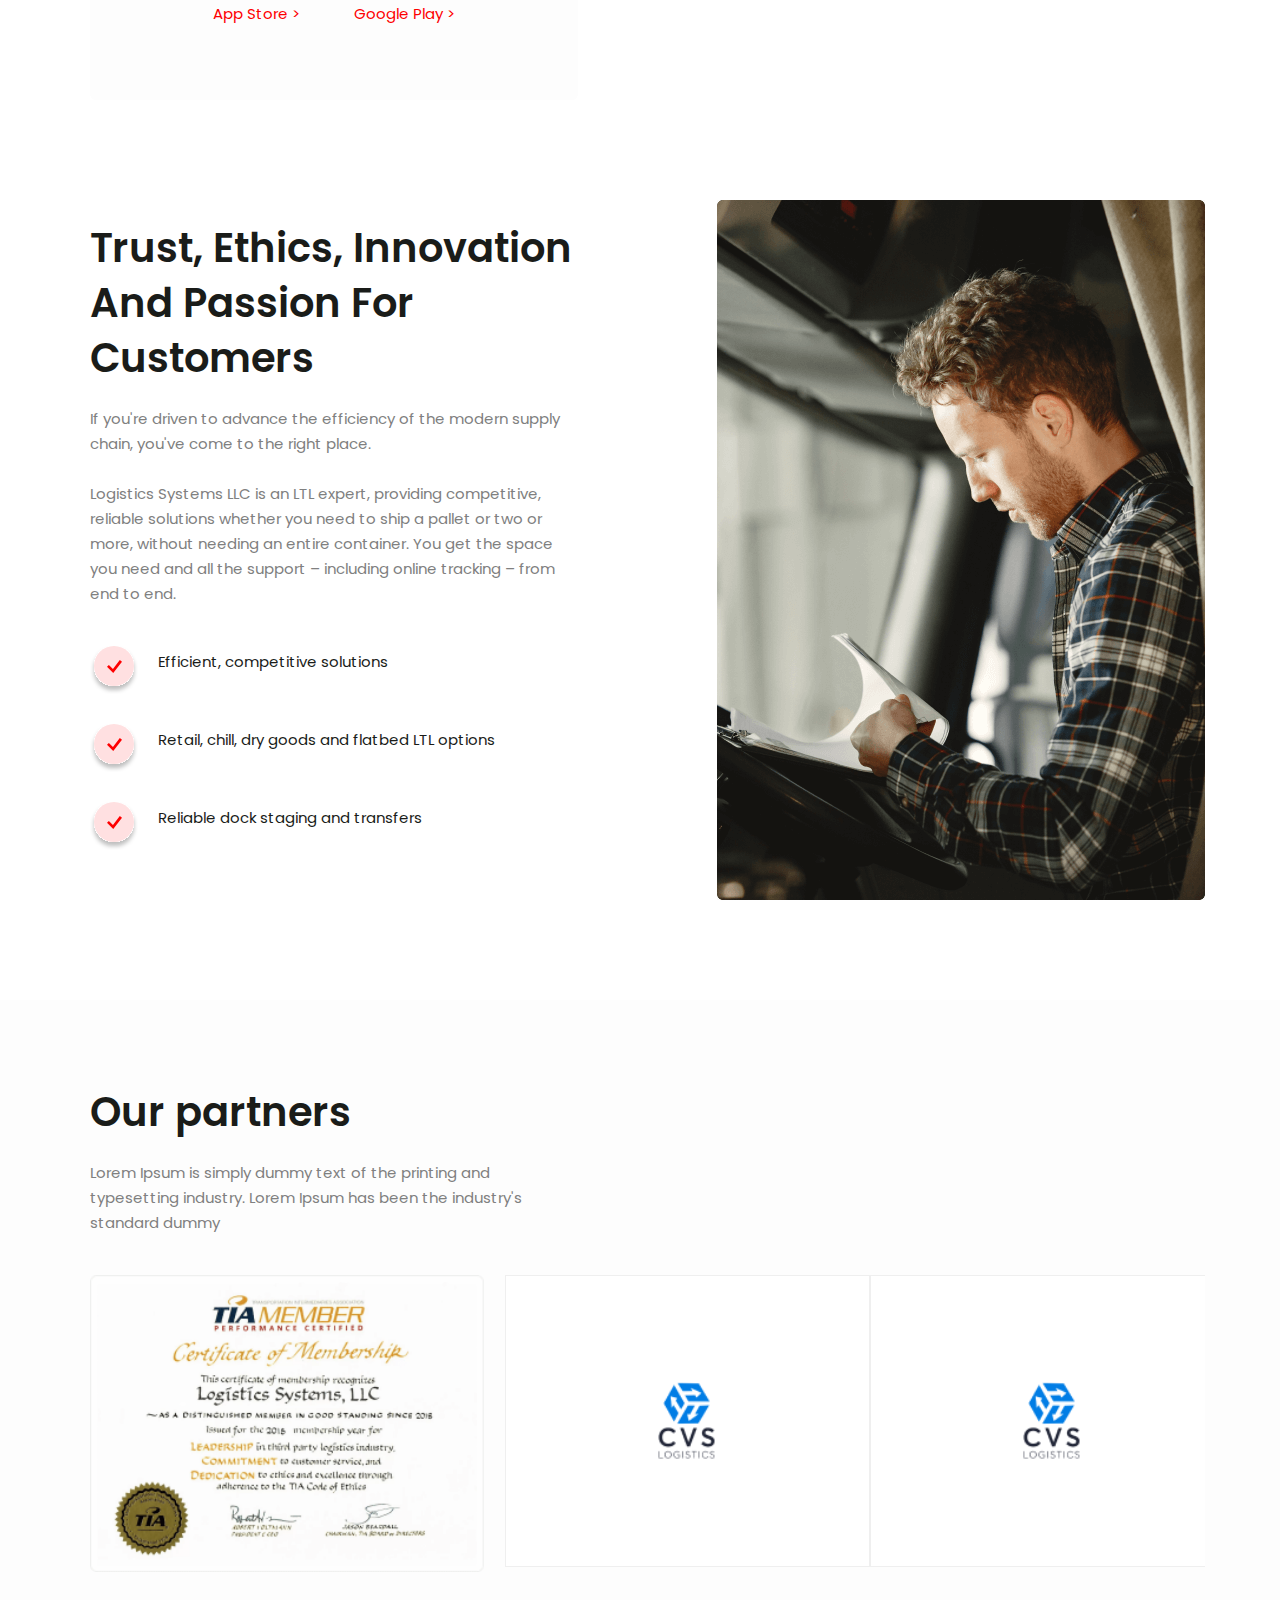
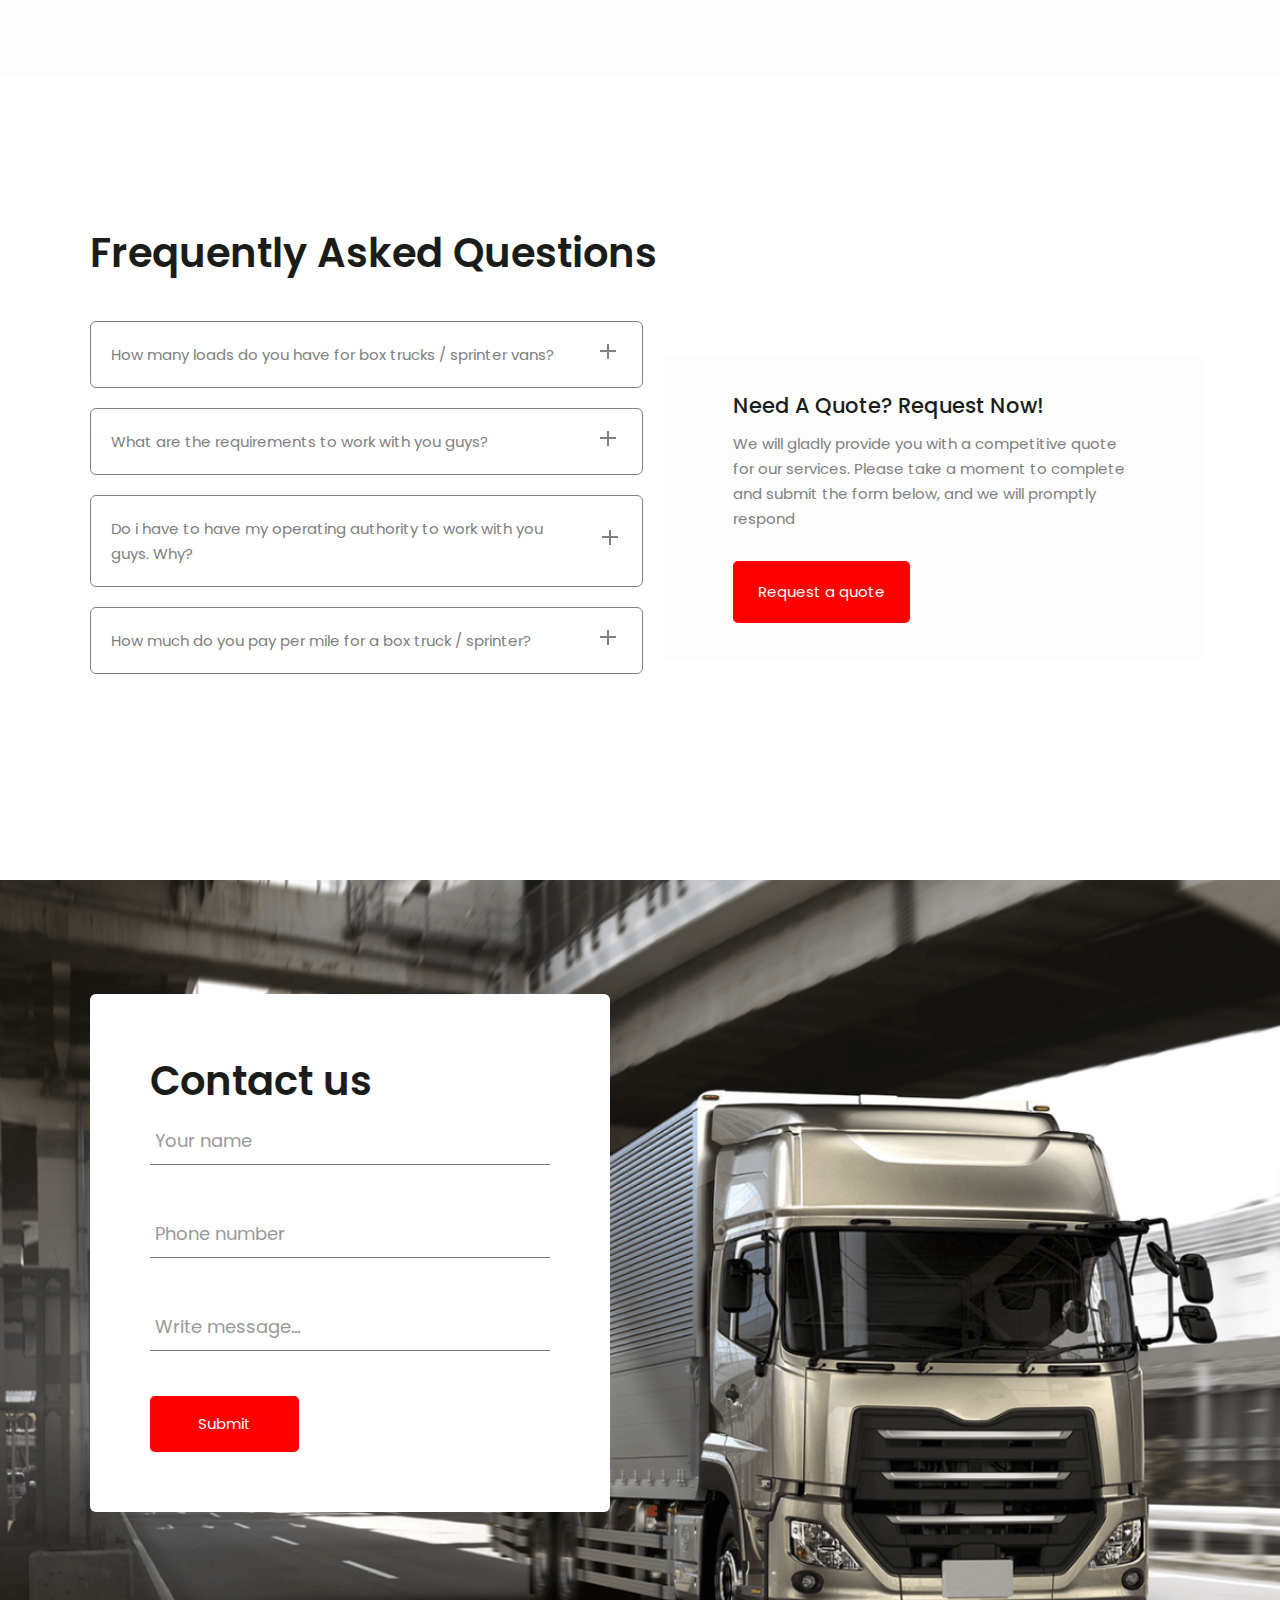
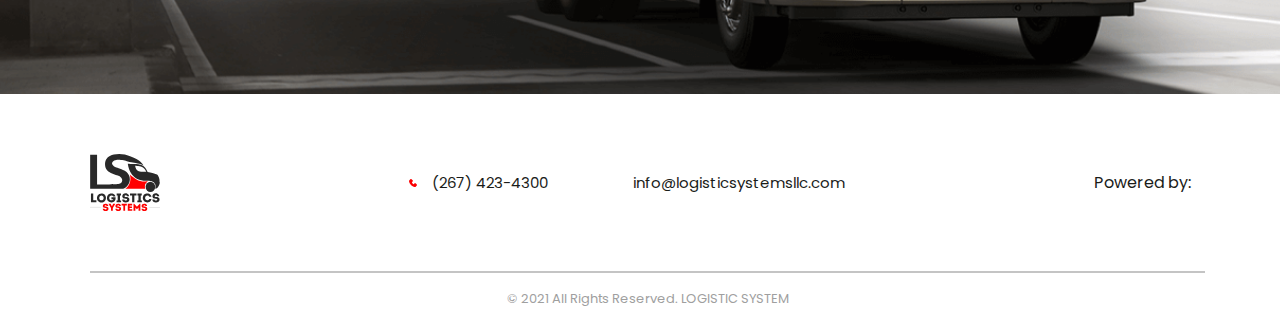
==== commit f3eb9999: "add adaptive for about section" ====
--- a/index.html
+++ b/index.html
@@ -21,7 +21,7 @@
         <div class="container">
             <nav class="header-nav">
                 <a href="/" class="logo-link">
-                    <img src="images/logos/logo.svg" alt="logo" class="logo">
+                    <img loading="lazy" src="images/logos/logo.svg" alt="logo" class="logo">
                 </a>
                 <div class="header-links" id="menu-header">
                     <ul class="list-links m-0">
@@ -43,18 +43,18 @@
                     </ul>
                 </div>
                 <a href="#" class="header-phone">
-                    <img src="images/svg/phone.svg" alt="phone" class="header-phone-icon">
+                    <img loading="lazy" src="images/svg/phone.svg" alt="phone" class="header-phone-icon">
                     <p class="header-phone-text">(267) 423-4300</p>
                 </a>
                 <a class="burger-menu">
-                    <img src="images/svg/menu.svg" alt="menu" class="header-menu-icon">
+                    <img loading="lazy" src="images/svg/menu.svg" alt="menu" class="header-menu-icon">
                     <p class="header-menu-text">Menu</p>
                 </a>
 
                 <div class="overlay"></div>
                 <div class="right-menu">
                     <a class="close-menu">
-                        <img src="images/svg/close.svg" alt="close" class="header-menu-icon">
+                        <img loading="lazy" src="images/svg/close.svg" alt="close" class="header-menu-icon">
                         <p class="header-close-text">Menu</p>
                     </a>
                     <ul class="list-right-links" id="menu-right-header">
@@ -105,7 +105,7 @@
 <section id="app-section" class="app container">
     <div class="content-app">
         <div class="left-app">
-            <img src="images/img/phone.png" alt="phone" class="phone-image">
+            <img loading="lazy" src="images/img/phone.png" alt="phone" class="phone-image">
             <div class="phone-block-text">
                 <div class="phone-title">
                     Download our app!
@@ -123,7 +123,7 @@
         </div>
         <div class="right-app">
             <div class="block-app">
-                <img src="images/svg/load.svg" alt="load" class="block-icon">
+                <img loading="lazy" src="images/svg/load.svg" alt="load" class="block-icon">
                 <div class="block-title">
                     Bid on loads
                 </div>
@@ -133,7 +133,7 @@
                 </div>
             </div>
             <div class="block-app">
-                <img src="images/svg/dispatchers.svg" alt="dispatchers" class="block-icon">
+                <img loading="lazy" src="images/svg/dispatchers.svg" alt="dispatchers" class="block-icon">
                 <div class="block-title">
                     No dispatchers
                 </div>
@@ -163,21 +163,23 @@
             </div>
             <div class="about-check">
                 <div class="about-line">
-                    <img src="images/svg/check.svg" alt="check" class="check">
+                    <img loading="lazy" src="images/svg/check.svg" alt="check" class="check">
                     <p class="about-check-text">Efficient, competitive solutions</p>
                 </div>
                 <div class="about-line">
-                    <img src="images/svg/check.svg" alt="check" class="check">
+                    <img loading="lazy" src="images/svg/check.svg" alt="check" class="check">
                     <p class="about-check-text">Retail, chill, dry goods and flatbed LTL options</p>
                 </div>
                 <div class="about-line">
-                    <img src="images/svg/check.svg" alt="check" class="check">
+                    <img loading="lazy" src="images/svg/check.svg" alt="check" class="check">
                     <p class="about-check-text">Reliable dock staging and transfers</p>
                 </div>
             </div>
         </div>
         <div class="right-about">
-            <img src="images/img/about.png" alt="about">
+            <img loading="lazy" src="images/img/about.png" alt="about" class="about-image1">
+            <img loading="lazy" src="images/img/about2.png" alt="about2" class="about-image2">
+            <img loading="lazy" src="images/img/about3.png" alt="about3" class="about-image3">
         </div>
     </div>
 </section>
@@ -193,20 +195,20 @@
                 industry's standard dummy
             </div>
             <div class="partners-line">
-                <img src="images/img/certificate.png" alt="certificate" class="certificate">
+                <img loading="lazy" src="images/img/certificate.png" alt="certificate" class="certificate">
                 <div class="partners-logos">
                     <div class="owl-carousel">
                         <div class="slide">
-                            <img src="images/partners/CVS.png" alt="CVS" class="partners-logo">
+                            <img loading="lazy" src="images/partners/CVS.png" alt="CVS" class="partners-logo">
                         </div>
                         <div class="slide">
-                            <img src="images/partners/CVS.png" alt="CVS" class="partners-logo">
+                            <img loading="lazy" src="images/partners/CVS.png" alt="CVS" class="partners-logo">
                         </div>
                         <div class="slide">
-                            <img src="images/partners/CVS.png" alt="CVS" class="partners-logo">
+                            <img loading="lazy" src="images/partners/CVS.png" alt="CVS" class="partners-logo">
                         </div>
                         <div class="slide">
-                            <img src="images/partners/CVS.png" alt="CVS" class="partners-logo">
+                            <img loading="lazy" src="images/partners/CVS.png" alt="CVS" class="partners-logo">
                         </div>
                     </div>
                 </div>
@@ -328,21 +330,21 @@
 
 <footer class="footer container">
     <div class="footer-nav">
-        <img src="images/logos/logo.svg" alt="logo" class="footer-logo">
+        <img loading="lazy" src="images/logos/logo.svg" alt="logo" class="footer-logo">
         <div class="footer-social">
             <a href="tel: (267) 423-4300" class="footer-phone">
-                <img src="images/svg/phone.svg" alt="phone" class="footer-phone-icon">
+                <img loading="lazy" src="images/svg/phone.svg" alt="phone" class="footer-phone-icon">
                 <p class="footer-phone-text">(267) 423-4300</p>
             </a>
             <a href="mailto: info@logisticsystemsllc.com" class="footer-mail">
-                <img src="images/svg/mail.svg" alt="mail" class="footer-mail-icon">
+                <img loading="lazy" src="images/svg/mail.svg" alt="mail" class="footer-mail-icon">
                 <p class="footer-mail-text">info@logisticsystemsllc.com</p>
             </a>
         </div>
         <p class="powered">
             Powered by:
             <a target="_blank" href="https://altek.icu/">
-                <img class="altek" src="images/logos/altek.svg" alt="ALTEK">
+                <img loading="lazy" class="altek" src="images/logos/altek.svg" alt="ALTEK">
             </a>
         </p>
     </div>
@@ -370,14 +372,6 @@
                 </button>
             </form>
         </div>
-
-        <div class="contactLeftModalSuccess" hidden>
-            <h2 class="contactTitle text-center">Sent <br> successfully!</h2>
-            <img class="d-flex m-auto" src="{% static 'images/svg/success.svg' %}" alt="success">
-            <button class="contactButtonModal mt-5" id="doneBtn">
-                Done
-            </button>
-        </div>
     </div>
 </div>
 
--- a/css/style.css
+++ b/css/style.css
@@ -289,6 +289,10 @@
     color: #1A1C19;
 }
 
+.about-image2, .about-image3{
+    display: none;
+}
+
 /*--------------------Partners-----------------*/
 
 .partners{
--- a/css/response.css
+++ b/css/response.css
@@ -29,6 +29,28 @@
 
     .faq-request {
         padding: 36px 70px 36px 20px;
+    }
+    .content-about {
+        display: block;
+        justify-content: space-between;
+        align-items: center;
+    }
+
+    .left-about {
+        max-width: 100%;
+    }
+
+    .right-about{
+        max-width: 100%;
+    }
+
+    .about-image1{
+        display: none;
+    }
+
+    .about-image2{
+        display: block;
+        width: 100%;
     }
 }
 
@@ -254,7 +276,7 @@
 }
 
 @media (max-width: 655px) {
-    .faq-title {
+    .faq-title, .about-title, .partners-title {
         font-size: 30px;
     }
 
@@ -342,8 +364,16 @@
         height: 650px;
         padding: 30px 20px 40px;
     }
-}
-
+
+    .about-image2{
+        display: none;
+    }
+
+    .about-image3{
+        display: block;
+        width: 100%;
+    }
+}
 
 @media (max-width: 378px) {
 
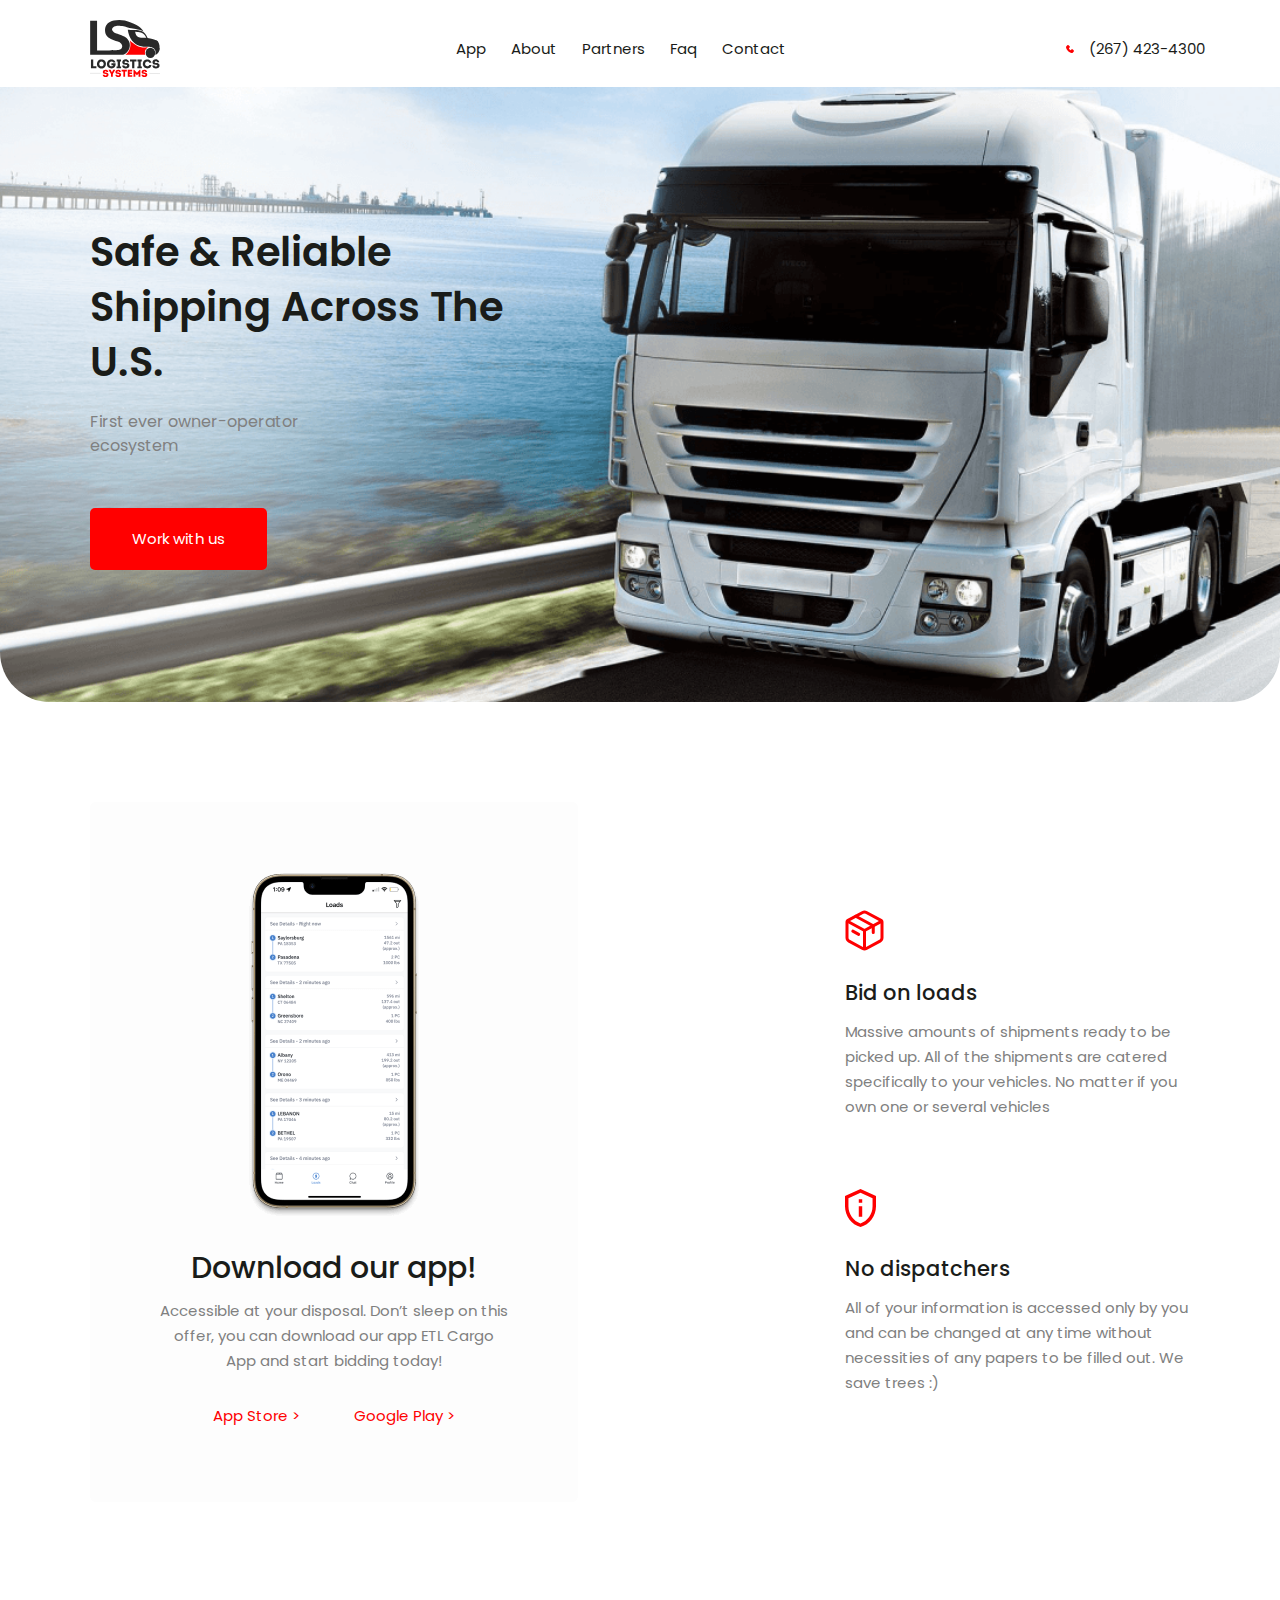
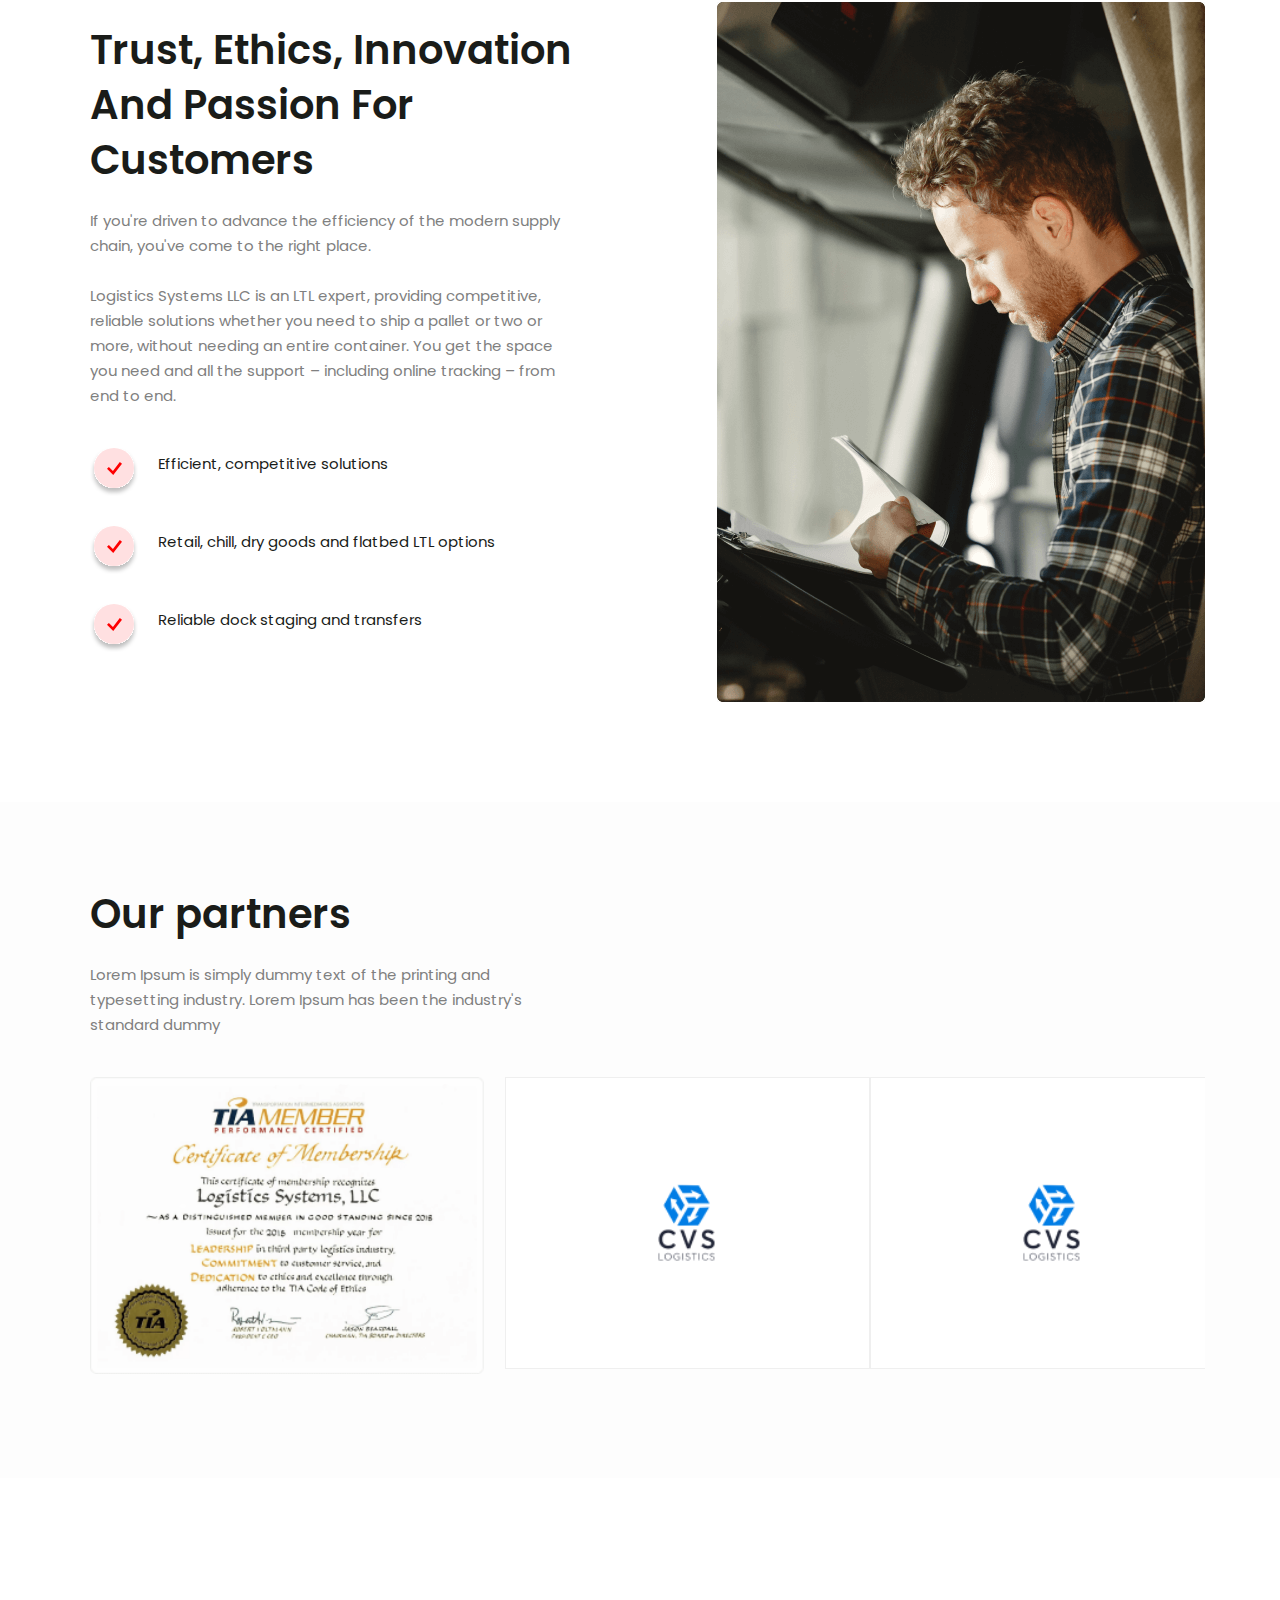
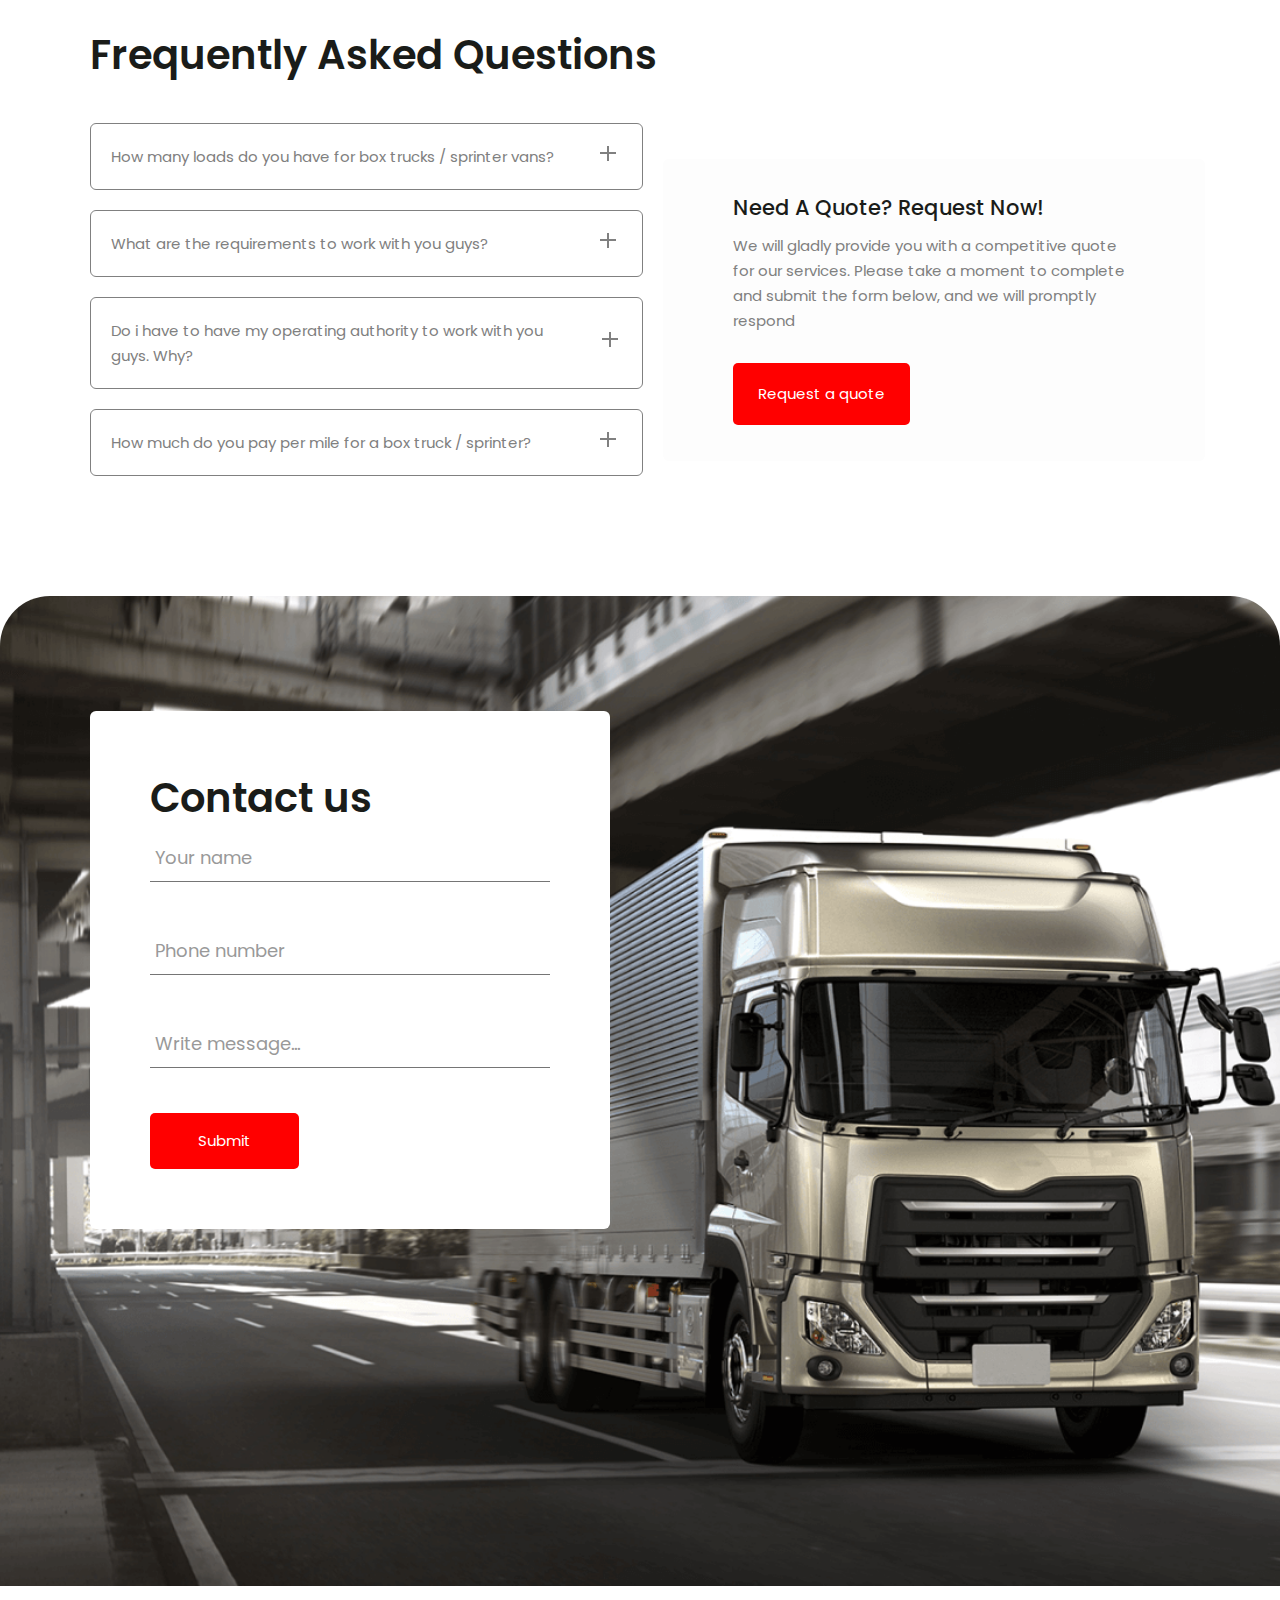
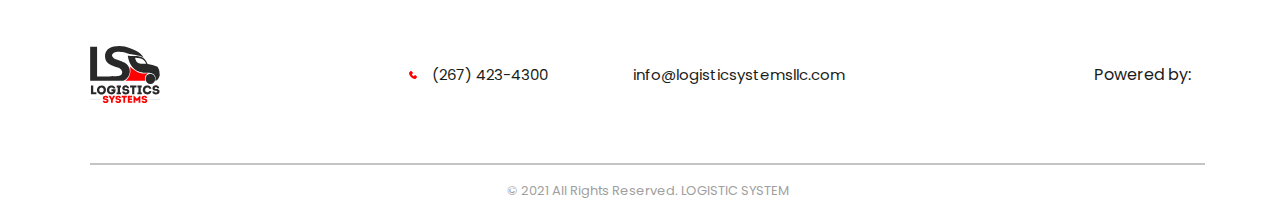
==== commit 4b64fd2d: "fix style" ====
--- a/index.html
+++ b/index.html
@@ -20,7 +20,7 @@
     <header class="header">
         <div class="container">
             <nav class="header-nav">
-                <a href="/" class="logo-link">
+                <a href="index.html" class="logo-link">
                     <img loading="lazy" src="images/logos/logo.svg" alt="logo" class="logo">
                 </a>
                 <div class="header-links" id="menu-header">
--- a/css/style.css
+++ b/css/style.css
@@ -92,11 +92,12 @@
 
 .main {
     background-image: url(../images/img/mainBg.png);
-    background-size: cover;
+    background-size: cover  ;
     background-position: center;
-    background-position-y: 86px;
-    height: 100vh;
+    background-position-y: 40px;
+    height: 78vh;
     background-repeat: no-repeat;
+    border-radius: 0 0 50px 50px;
 }
 
 .mainBlock {
@@ -509,15 +510,16 @@
     background-image: url(../images/img/contactBg.png);
     background-size: cover;
     background-position: center;
-    background-position-y: 86px;
-    height: 100vh;
+    background-position-y: 0;
+    height: 110vh;
     background-repeat: no-repeat;
+    border-radius: 50px 50px 0 0;
 }
 
 .contact-form {
     background-color: white;
     position: absolute;
-    top: 200px;
+    top: 115px;
     padding: 60px;
     border-radius: 6px;
 }
--- a/css/response.css
+++ b/css/response.css
@@ -4,12 +4,13 @@
         background-image: url(../images/img/mainBg2.png);
         background-size: cover;
         background-position: center;
-        background-position-y: 86px;
+        background-position-y: 36px;
         background-repeat: no-repeat;
+        height: 88vh;
     }
 
     .mainBlock{
-        margin-top: 32vh;
+        margin-top: 25vh;
         max-width: 354px;
     }
 
@@ -55,6 +56,11 @@
 }
 
 @media (max-width: 990px) {
+
+    .contact{
+        background-image: url(../images/img/contactBg2.png);
+        height: 110vh;
+    }
 
     .content-app {
         flex-direction: column-reverse;
@@ -118,9 +124,23 @@
         max-width: 70%;
         height: 100%;
     }
+
 }
 
 @media (max-width: 830px) {
+
+    .main {
+        background-image: url(../images/img/mainBg2.png);
+        background-size: cover;
+        background-position: center;
+        background-position-y: 21px;
+        background-repeat: no-repeat;
+        height: 77vh;
+    }
+
+    .mainBlock {
+        margin-top: 22vh;
+    }
 
     .mainBlock{
         max-width: 254px;
@@ -273,6 +293,23 @@
         transform: translateX(0%);
         opacity: 1;
     }
+
+    .contact-form {
+        padding: 60px 30px;
+        top: 95px;
+    }
+
+    .contactTitle {
+        font-size: 30px;
+    }
+
+    .group input {
+        width: 300px;
+    }
+
+    .CallBackForm .group input {
+        width: 250px;
+    }
 }
 
 @media (max-width: 655px) {
@@ -319,6 +356,14 @@
 
     .phone-block-text{
         width: 100%;
+    }
+
+    .white-popup {
+        padding: 40px 20px 50px;
+    }
+
+    .CallBackForm .group input {
+        width: 200px;
     }
 }
 
@@ -328,23 +373,25 @@
         background-image: url(../images/img/mainBg3.png);
         background-size: cover;
         background-position: center;
-        background-position-y: 86px;
-        height: 100vh;
+        background-position-y: 2px;
+        height: 77vh;
         background-repeat: no-repeat;
     }
 
     .mainBlock{
         text-align: center;
         max-width: 354px;
+        margin-top: 23vh;
     }
 
     .mainTitle{
-        font-size: 40px;
+        font-size: 30px;
         line-height: 45px;
     }
 
     .mainDescription{
-        font-size: 15px;
+        font-size: 14px;
+        color: white;
     }
 
     .mainButton {
@@ -373,9 +420,49 @@
         display: block;
         width: 100%;
     }
+
+    .contact{
+        background-image: url(../images/img/contactBg3.png);
+        height: 110vh;
+    }
+}
+
+@media (max-width: 445px) {
+
+    .main {
+        background-image: url(../images/img/mainBg3.png);
+        background-size: cover;
+        background-position: center;
+        background-position-y: 2px;
+        height: 78vh;
+        background-repeat: no-repeat;
+    }
+
+    label {
+        font-size: 14px;
+    }
+
+    .group input {
+        width: 250px;
+        font-size: 13px;
+    }
+
+    .contactButton {
+        font-size: 13px;
+        padding: 13px 38px;
+        width: 100%;
+    }
 }
 
 @media (max-width: 378px) {
+
+    .list-right-link {
+        font-size: 20px;
+    }
+
+    .header-phone-right-text, .header-mail-right-text {
+        font-size: 10px;
+    }
 
     .left-app {
         display: block;
@@ -425,4 +512,23 @@
     .slide {
         height: 232px;
     }
-}
+
+    label {
+        font-size: 12px;
+    }
+
+    .group input {
+        width: 200px;
+        font-size: 12px;
+    }
+
+    .contactButton {
+        font-size: 12px;
+        padding: 13px 38px;
+        width: 100%;
+    }
+
+    .contact-form {
+        right: 6%;
+    }
+}
